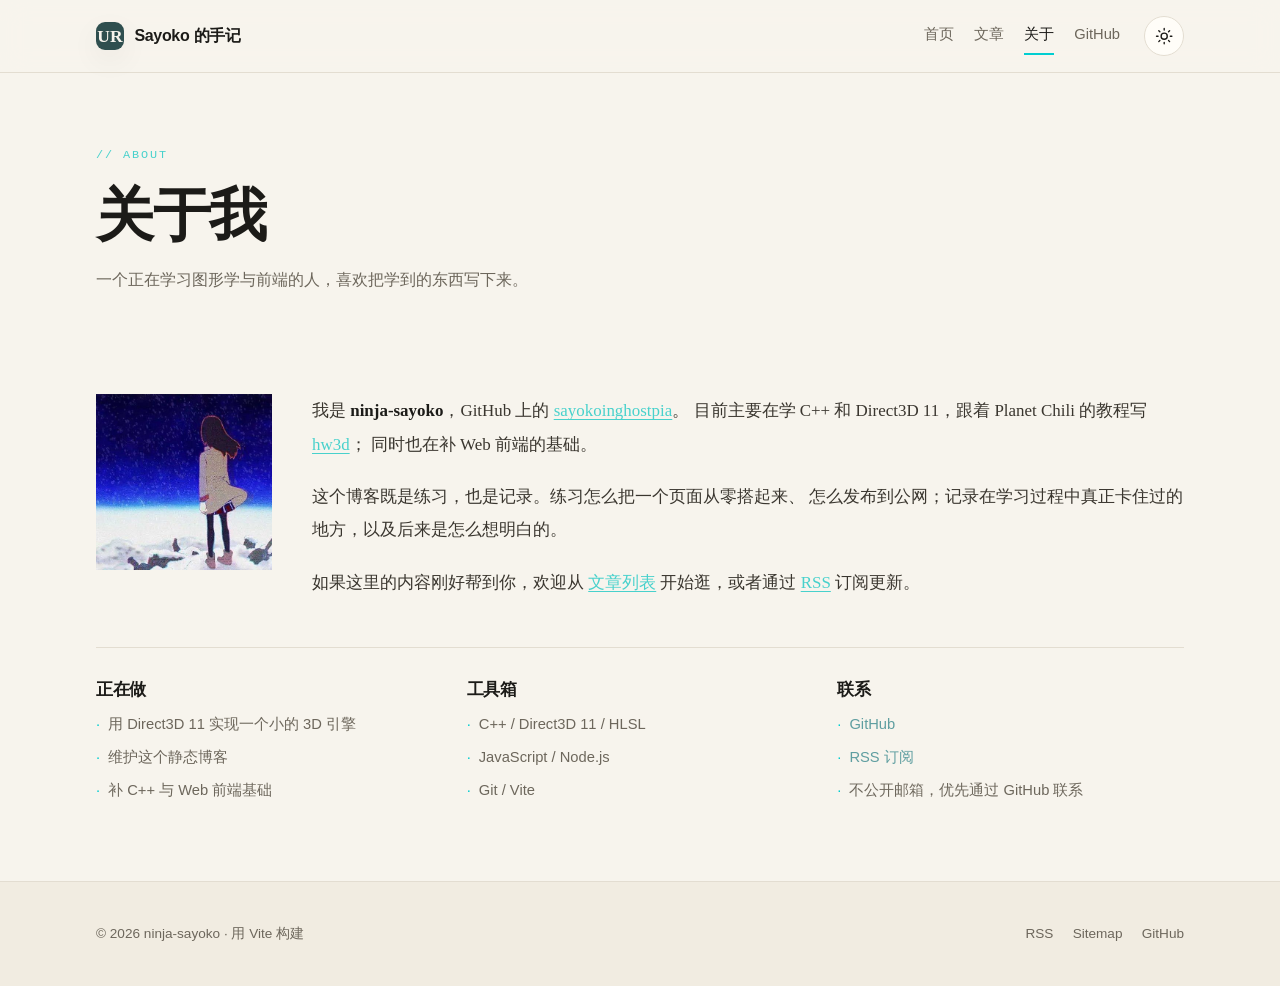
==== about/index.html @ 67049f41 "First Version" ====
<!doctype html>
<html lang="zh-CN">
<head>
    <meta charset="UTF-8">
    <meta name="viewport" content="width=device-width, initial-scale=1.0">
    <title>关于 · Sayoko 的手记</title>
    <meta name="description" content="关于 ninja-sayoko：正在学 C++、图形学与 Web，记录项目与日常。">
    <link rel="canonical" href="https://sayokoinghostpia.github.io/about/">
    <meta property="og:type" content="website">
    <meta property="og:title" content="关于 · Sayoko 的手记">
    <meta property="og:description" content="关于 ninja-sayoko：正在学 C++、图形学与 Web，记录项目与日常。">
    <meta property="og:url" content="https://sayokoinghostpia.github.io/about/">
    <meta property="og:site_name" content="Sayoko 的手记">
    <meta property="og:locale" content="zh_CN">
    <meta name="twitter:card" content="summary">
    <meta name="theme-color" media="(prefers-color-scheme: light)" content="#f7f4ed">
    <meta name="theme-color" media="(prefers-color-scheme: dark)" content="#111214">
    <link rel="icon" href="/img/favicon.svg" type="image/svg+xml">
    <link rel="alternate" type="application/rss+xml" title="Sayoko 的手记 RSS" href="/feed.xml">
    <script>
        (() => {
            let saved = null
            try { saved = localStorage.getItem('theme') } catch {}
            const dark = saved ? saved === 'dark'
                : matchMedia('(prefers-color-scheme: dark)').matches
            document.documentElement.dataset.theme = dark ? 'dark' : 'light'
        })()
    </script>
  <script type="module" crossorigin src="/assets/main-aNL-bAu8.js"></script>
  <link rel="stylesheet" crossorigin href="/assets/main-Bgzg0SK3.css">
</head>
<body>
<a class="skip-link" href="#main">跳到主要内容</a>

<header class="site-header">
    <div class="container header-inner">
        <a class="brand" href="/" aria-label="Sayoko 的手记首页">
            <img src="/img/favicon.svg" alt="" width="28" height="28">
            <span>Sayoko 的手记</span>
        </a>
        <nav class="site-nav" aria-label="主导航">
            <a href="/">首页</a>
            <a href="/blog/">文章</a>
            <a href="/about/">关于</a>
            <a href="https://github.com/sayokoinghostpia" target="_blank" rel="noopener noreferrer">GitHub</a>
        </nav>
        <button class="theme-toggle" id="theme-toggle" type="button" aria-label="切换深浅色主题">
            <svg class="icon icon-sun" viewBox="0 0 24 24" aria-hidden="true">
                <circle cx="12" cy="12" r="4"></circle>
                <path d="M12 2v2M12 20v2M4.93 4.93l1.41 1.41M17.66 17.66l1.41 1.41M2 12h2M20 12h2M4.93 19.07l1.41-1.41M17.66 6.34l1.41-1.41"></path>
            </svg>
            <svg class="icon icon-moon" viewBox="0 0 24 24" aria-hidden="true">
                <path d="M21 12.79A9 9 0 1 1 11.21 3 7 7 0 0 0 21 12.79z"></path>
            </svg>
        </button>
    </div>
</header>

<main id="main">
    <section class="page-head">
        <div class="container">
            <p class="eyebrow">// ABOUT</p>
            <h1>关于我</h1>
            <p class="page-lede">一个正在学习图形学与前端的人，喜欢把学到的东西写下来。</p>
        </div>
    </section>

    <section class="section">
        <div class="container">
            <div class="about-intro">
                <!--div class="about-mark" aria-hidden="true"-->
                    <img src="/img/profile.JPG" alt="" width="479" height="479">
                <!--/div-->
                <div class="prose">
                    <p>
                        我是 <strong>ninja-sayoko</strong>，GitHub 上的
                        <a href="https://github.com/sayokoinghostpia" target="_blank" rel="noopener noreferrer">sayokoinghostpia</a>。
                        目前主要在学 C++ 和 Direct3D 11，跟着 Planet Chili 的教程写
                        <a href="https://github.com/sayokoinghostpia/hw3d" target="_blank" rel="noopener noreferrer">hw3d</a>；
                        同时也在补 Web 前端的基础。
                    </p>
                    <p>
                        这个博客既是练习，也是记录。练习怎么把一个页面从零搭起来、
                        怎么发布到公网；记录在学习过程中真正卡住过的地方，以及后来是怎么想明白的。
                    </p>
                    <p>
                        如果这里的内容刚好帮到你，欢迎从
                        <a href="/blog/">文章列表</a> 开始逛，或者通过
                        <a href="/feed.xml">RSS</a> 订阅更新。
                    </p>
                </div>
            </div>

            <div class="about-grid">
                <section>
                    <h2>正在做</h2>
                    <ul>
                        <li>用 Direct3D 11 实现一个小的 3D 引擎</li>
                        <li>维护这个静态博客</li>
                        <li>补 C++ 与 Web 前端基础</li>
                    </ul>
                </section>

                <section>
                    <h2>工具箱</h2>
                    <ul>
                        <li>C++ / Direct3D 11 / HLSL</li>
                        <li>JavaScript / Node.js</li>
                        <li>Git / Vite</li>
                    </ul>
                </section>

                <section>
                    <h2>联系</h2>
                    <ul>
                        <li><a href="https://github.com/sayokoinghostpia" target="_blank" rel="noopener noreferrer">GitHub</a></li>
                        <li><a href="/feed.xml">RSS 订阅</a></li>
                        <li>不公开邮箱，优先通过 GitHub 联系</li>
                    </ul>
                </section>
            </div>
        </div>
    </section>
</main>

<footer class="site-footer">
    <div class="container footer-inner">
        <p>© <span id="year">2026</span> ninja-sayoko · 用 Vite 构建</p>
        <nav class="footer-nav" aria-label="页脚导航">
            <a href="/feed.xml">RSS</a>
            <a href="/sitemap.xml">Sitemap</a>
            <a href="https://github.com/sayokoinghostpia" target="_blank" rel="noopener noreferrer">GitHub</a>
        </nav>
    </div>
</footer>

</body>
</html>
---- assets/main-Bgzg0SK3.css ----
:root{color-scheme:light;--bg: #f7f4ed;--bg-soft: #f1ece1;--surface: #fffdf8;--ink: #1c1b18;--ink-soft: #3a362f;--muted: #6d675c;--line: #e3ddd1;--line-strong: #cfc6b6;--accent: #00CED1;--accent-strong: #48D1CC;--accent-soft: #f3ded5;--accent-contrast: #fff8f2;--link: #5F9EA0;--code-bg: #f1ede4;--code-ink: #2b2822;--shadow: 0 10px 30px rgb(28 27 24 / .06);--shadow-strong: 0 18px 50px rgb(28 27 24 / .1);--font-sans: ui-sans-serif, -apple-system, BlinkMacSystemFont, "Segoe UI", "PingFang SC", "Hiragino Sans GB", "Microsoft YaHei", sans-serif;--font-serif: "Iowan Old Style", "Palatino Linotype", "Songti SC", "Noto Serif SC", "SimSun", serif;--font-mono: "Cascadia Code", "JetBrains Mono", "SFMono-Regular", Consolas, "Liberation Mono", monospace;--content: 45rem;--wide: 68rem;--radius: 10px;--radius-lg: 8px;--header-height: 4.5rem;--transition: .18s ease}:root[data-theme=dark]{color-scheme:dark;--bg: #111214;--bg-soft: #15171a;--surface: #17191c;--ink: #e9e5dc;--ink-soft: #d3cec4;--muted: #a39d92;--line: #2a2d31;--line-strong: #3a3e44;--accent: #00CED1;--accent-strong: #AFEEEE;--accent-soft: #343f46;--accent-contrast: #1a120d;--link: #B0E0E6;--code-bg: #1b1e22;--code-ink: #e9e5dc;--shadow: 0 10px 30px rgb(0 0 0 / .35);--shadow-strong: 0 18px 50px rgb(0 0 0 / .5)}*,*:before,*:after{box-sizing:border-box}html{scroll-behavior:smooth;-webkit-text-size-adjust:100%}body{margin:0;min-height:100vh;background:var(--bg);color:var(--ink);font-family:var(--font-sans);font-size:1rem;line-height:1.75;-webkit-font-smoothing:antialiased;text-rendering:optimizeLegibility}img,svg{display:block;max-width:100%}img{height:auto}a{color:var(--link);text-decoration:none}a:hover{text-decoration:underline;text-underline-offset:.16em}button,input{font:inherit;color:inherit}button{cursor:pointer}h1,h2,h3{margin:0;line-height:1.18;letter-spacing:-.025em}p,ul,ol,blockquote,figure,pre{margin:0}ul,ol{padding:0;list-style:none}[hidden]{display:none!important}::selection{background:var(--accent);color:var(--accent-contrast)}:focus-visible{outline:2px solid var(--accent);outline-offset:3px}.container{width:min(100% - 2.5rem,var(--wide));margin-inline:auto}.sr-only{position:absolute;width:1px;height:1px;padding:0;margin:-1px;overflow:hidden;clip:rect(0,0,0,0);white-space:nowrap;border:0}.skip-link{position:absolute;left:1rem;top:-100%;z-index:100;padding:.6rem 1rem;border-radius:var(--radius);background:var(--ink);color:var(--bg)}.skip-link:focus{top:1rem}@media(prefers-reduced-motion:reduce){html{scroll-behavior:auto}*,*:before,*:after{animation-duration:.01ms!important;animation-iteration-count:1!important;transition-duration:.01ms!important}}.site-header{position:sticky;top:0;z-index:50;border-bottom:1px solid var(--line);background:var(--bg);background:color-mix(in srgb,var(--bg) 88%,transparent);-webkit-backdrop-filter:blur(14px);backdrop-filter:blur(14px)}.header-inner{display:flex;flex-wrap:wrap;align-items:center;gap:1.5rem;min-height:var(--header-height);padding-block:.6rem}.brand{display:inline-flex;align-items:center;gap:.65rem;color:var(--ink);font-weight:700;letter-spacing:-.02em;text-decoration:none}.brand:hover{color:var(--accent-strong);text-decoration:none}.brand img{border-radius:9px;box-shadow:var(--shadow)}.site-nav{display:flex;flex-wrap:wrap;align-items:center;gap:1.25rem;margin-left:auto}.site-nav a{padding:.3rem 0;border-bottom:2px solid transparent;color:var(--muted);font-size:.92rem;text-decoration:none;transition:color var(--transition),border-color var(--transition)}.site-nav a:hover{color:var(--ink);text-decoration:none}.site-nav a[aria-current=page]{border-bottom-color:var(--accent);color:var(--ink)}.theme-toggle{display:grid;place-items:center;width:2.5rem;height:2.5rem;border:1px solid var(--line);border-radius:50%;background:var(--surface);color:var(--ink);transition:color var(--transition),border-color var(--transition),transform var(--transition)}.theme-toggle:hover{border-color:var(--accent);color:var(--accent-strong);transform:translateY(-1px)}.icon{width:1.15rem;height:1.15rem;fill:none;stroke:currentColor;stroke-width:1.8;stroke-linecap:round;stroke-linejoin:round}.icon-moon,[data-theme=dark] .icon-sun{display:none}[data-theme=dark] .icon-moon{display:block}.hero{position:relative;overflow:hidden;border-bottom:1px solid var(--line)}.hero:before{content:"";position:absolute;inset:0;background-image:radial-gradient(var(--line) 1px,transparent 1px);background-size:22px 22px;-webkit-mask-image:linear-gradient(to bottom,black,transparent 78%);mask-image:linear-gradient(to bottom,black,transparent 78%);pointer-events:none}.hero:after{content:"";position:absolute;top:-30%;right:-12%;width:42rem;height:42rem;border-radius:50%;background:radial-gradient(circle,var(--accent-soft),transparent 65%);opacity:.8;pointer-events:none}.hero-inner{position:relative;z-index:1;display:grid;grid-template-columns:minmax(0,1.5fr) minmax(0,.5fr);gap:3rem;align-items:center;padding-block:clamp(3.5rem,9vw,7rem)}.hero-copy{max-width:44rem}.eyebrow{margin-bottom:1rem;color:var(--accent-strong);font-family:var(--font-mono);font-size:.74rem;letter-spacing:.16em;text-transform:uppercase}.hero h1{max-width:13ch;margin-bottom:1.4rem;font-size:clamp(2.3rem,6vw,4.4rem)}.hero-lede{max-width:38rem;margin-bottom:2rem;color:var(--muted);font-size:clamp(1rem,1.6vw,1.12rem)}.hero-actions{display:flex;flex-wrap:wrap;gap:.8rem;margin-bottom:2rem}.hero-meta{display:flex;flex-wrap:wrap;gap:.5rem}.hero-meta li{padding:.35rem .75rem;border:1px solid var(--line);background:var(--surface);color:var(--muted);font-family:var(--font-mono);font-size:.72rem;letter-spacing:.02em}.hero-mark{display:grid;place-items:center;justify-self:end;width:min(100%,15rem);aspect-ratio:1;border:1px solid var(--line);background:linear-gradient(145deg,var(--surface),var(--bg-soft));box-shadow:var(--shadow-strong)}.hero-mark img{width:52%;border-radius:18px;box-shadow:var(--shadow)}.section{padding-block:clamp(2.75rem,6vw,5rem)}.section+.section{border-top:1px solid var(--line)}.section-muted{background:var(--bg-soft)}.section-head{display:flex;align-items:baseline;justify-content:space-between;gap:1rem;margin-bottom:2rem}.section-head h2{font-size:clamp(1.5rem,3vw,2.1rem)}.text-link{font-family:var(--font-mono);font-size:.8rem;letter-spacing:.03em;white-space:nowrap}.home-about{display:grid;grid-template-columns:minmax(0,.8fr) minmax(0,1.2fr);gap:2rem 4rem;align-items:start}.home-about h2{font-size:clamp(1.5rem,3vw,2.1rem)}.home-about p{margin-bottom:1rem;color:var(--muted)}.site-footer{border-top:1px solid var(--line);background:var(--bg-soft);padding-block:2.5rem}.footer-inner{display:flex;flex-wrap:wrap;align-items:center;justify-content:space-between;gap:1.5rem;color:var(--muted);font-size:.85rem}.footer-nav{display:flex;flex-wrap:wrap;gap:1.2rem}.footer-nav a{color:var(--muted);text-decoration:none}.footer-nav a:hover{color:var(--ink)}@media(max-width:860px){.hero-inner{grid-template-columns:1fr;gap:2.5rem}.hero-mark{justify-self:start;width:11rem}.home-about{grid-template-columns:1fr;gap:1.5rem}}@media(max-width:640px){.container{width:min(100% - 1.75rem,var(--wide))}.header-inner{gap:.75rem 1rem;padding-block:.75rem}.site-nav{order:3;width:100%;margin-left:0;gap:.9rem;padding-bottom:.25rem}.theme-toggle{margin-left:auto}.hero h1{max-width:none}.section-head{flex-direction:column;align-items:flex-start;gap:.5rem}.footer-inner{flex-direction:column;align-items:flex-start}}.btn{display:inline-flex;align-items:center;justify-content:center;gap:.4rem;padding:.7rem 1.15rem;border:1px solid var(--line-strong);background:var(--surface);color:var(--ink);font-size:.92rem;font-weight:600;text-decoration:none;transition:color var(--transition),border-color var(--transition),background var(--transition),transform var(--transition)}.btn:hover{border-color:var(--accent);color:var(--accent-strong);text-decoration:none;transform:translateY(-1px)}.btn-primary{border-color:var(--accent);background:var(--accent);color:var(--accent-contrast)}.btn-primary:hover{border-color:var(--accent-strong);background:var(--accent-strong);color:var(--accent-contrast)}.tag-list{display:flex;flex-wrap:wrap;gap:.45rem}.tag{display:inline-flex;align-items:center;padding:.28rem .7rem;border:1px solid var(--line);border-radius:999px;background:var(--surface);color:var(--muted);font-family:var(--font-mono);font-size:.72rem;text-decoration:none;transition:color var(--transition),border-color var(--transition)}.tag:hover{border-color:var(--accent);color:var(--accent-strong);text-decoration:none}.post-grid{display:grid;grid-template-columns:repeat(2,minmax(0,1fr));gap:1.1rem}.post-card{display:flex;flex-direction:column;gap:.75rem;padding:1.5rem;border:1px solid var(--line);border-radius:var(--radius-lg);background:var(--surface);box-shadow:var(--shadow);transition:transform var(--transition),border-color var(--transition),box-shadow var(--transition)}.post-card:hover{border-color:var(--line-strong);box-shadow:var(--shadow-strong);transform:translateY(-3px)}.post-card__meta{color:var(--muted);font-family:var(--font-mono);font-size:.72rem;letter-spacing:.02em}.post-card h3{font-size:1.25rem;line-height:1.35}.post-card h3 a{color:var(--ink);text-decoration:none}.post-card h3 a:hover{color:var(--accent-strong)}.post-card>p:not(.post-card__meta){color:var(--muted);font-size:.94rem}.post-card__more{margin-top:auto;padding-top:.5rem;font-family:var(--font-mono);font-size:.78rem}.blog-controls{display:grid;grid-template-columns:minmax(0,1fr) auto;gap:1rem 1.5rem;align-items:center;margin-bottom:2.5rem;padding-bottom:1.5rem;border-bottom:1px solid var(--line)}.search{position:relative}.search-icon{position:absolute;top:50%;left:1rem;width:1rem;height:1rem;color:var(--muted);fill:none;stroke:currentColor;stroke-width:2;stroke-linecap:round;stroke-linejoin:round;transform:translateY(-50%);pointer-events:none}.search input{width:100%;padding:.75rem 1rem .75rem 2.7rem;border:1px solid var(--line-strong);border-radius:999px;outline:none;background:var(--surface);color:var(--ink);transition:border-color var(--transition),box-shadow var(--transition)}.search input:focus{border-color:var(--accent);box-shadow:0 0 0 3px var(--accent-soft)}.filter-bar{display:flex;flex-wrap:wrap;justify-content:flex-end;gap:.45rem}.filter{padding:.4rem .8rem;border:1px solid var(--line);border-radius:999px;background:transparent;color:var(--muted);font-family:var(--font-mono);font-size:.72rem;transition:color var(--transition),border-color var(--transition),background var(--transition)}.filter:hover{border-color:var(--accent);color:var(--accent-strong)}.filter.is-active{border-color:var(--accent);background:var(--accent);color:var(--accent-contrast)}.blog-count{grid-column:1 / -1;color:var(--muted);font-family:var(--font-mono);font-size:.75rem}.year-group+.year-group{margin-top:2.5rem}.year-title{margin-bottom:1.25rem;color:var(--muted);font-family:var(--font-mono);font-size:.9rem;letter-spacing:.12em}.empty-state{padding:2.5rem 1rem;border:1px dashed var(--line-strong);border-radius:var(--radius-lg);color:var(--muted);text-align:center}.post-toc{grid-column:2;grid-row:1;position:sticky;top:calc(var(--header-height) + 1.5rem);align-self:start;display:none;padding:1.1rem 1.2rem;border:1px solid var(--line);border-radius:var(--radius);background:var(--surface)}.post-toc.is-ready{display:block}.post-toc__title{margin-bottom:.6rem;color:var(--muted);font-family:var(--font-mono);font-size:.7rem;letter-spacing:.14em;text-transform:uppercase}.toc-list{display:flex;flex-direction:column;gap:.35rem}.toc-list a{display:block;color:var(--muted);font-size:.82rem;line-height:1.5;text-decoration:none}.toc-list a:hover{color:var(--accent-strong)}.toc-item--h3{padding-left:1rem}.copy-btn{position:absolute;top:.55rem;right:.55rem;padding:.3rem .6rem;border:1px solid var(--line-strong);border-radius:6px;background:var(--surface);color:var(--muted);font-family:var(--font-mono);font-size:.7rem;opacity:.85;transition:color var(--transition),border-color var(--transition),opacity var(--transition)}.copy-btn:hover{border-color:var(--accent);color:var(--accent-strong);opacity:1}@media(max-width:820px){.post-grid,.blog-controls{grid-template-columns:1fr}.filter-bar{justify-content:flex-start}}.page-head{padding-block:clamp(2.5rem,6vw,4.5rem) 1.5rem}.page-head h1{margin-bottom:1rem;font-size:clamp(2.2rem,5vw,3.6rem)}.page-lede{max-width:42rem;color:var(--muted)}.post{padding-block:clamp(2.5rem,6vw,4.5rem)}.post-header{max-width:var(--content);margin-bottom:2.5rem}.post-header h1{margin-bottom:1.2rem;font-size:clamp(2rem,5vw,3.4rem)}.post-summary{margin-bottom:1.2rem;color:var(--muted);font-size:1.05rem}.post-layout{display:grid;grid-template-columns:minmax(0,1fr) 13rem;gap:3rem;align-items:start}.post-content{grid-column:1;grid-row:1;min-width:0;max-width:var(--content)}.prose{color:var(--ink-soft);font-family:var(--font-serif);font-size:1.06rem;line-height:1.95}.prose>*+*{margin-top:1.15em}.prose h2{margin-top:2.2em;color:var(--ink);font-family:var(--font-sans);font-size:clamp(1.45rem,2.6vw,1.9rem);scroll-margin-top:calc(var(--header-height) + 1.5rem)}.prose h3{margin-top:1.8em;color:var(--ink);font-family:var(--font-sans);font-size:1.2rem;scroll-margin-top:calc(var(--header-height) + 1.5rem)}.prose a{color:var(--accent-strong);text-decoration:underline;text-decoration-thickness:.06em;text-underline-offset:.18em}.prose strong{color:var(--ink)}.prose ul,.prose ol{padding-left:1.4em}.prose ul{list-style:disc}.prose ol{list-style:decimal}.prose li+li{margin-top:.35em}.prose li::marker{color:var(--accent)}.prose blockquote{margin-block:1.6em;padding:.4em 0 .4em 1.2em;border-left:3px solid var(--accent);color:var(--muted);font-style:italic}.prose code{padding:.15em .4em;border-radius:5px;background:var(--code-bg);color:var(--code-ink);font-family:var(--font-mono);font-size:.86em}.prose pre{position:relative;margin-block:1.6em;padding:1.2rem 1.3rem;overflow-x:auto;border:1px solid var(--line);border-radius:var(--radius);background:var(--code-bg);color:var(--code-ink);font-size:.86rem;line-height:1.7}.prose pre code{padding:0;background:none;color:inherit;font-size:inherit;white-space:pre}.prose table{width:100%;border-collapse:collapse;font-family:var(--font-sans);font-size:.92rem}.prose th,.prose td{padding:.6rem .75rem;border:1px solid var(--line);text-align:left}.prose th{background:var(--bg-soft)}.prose hr{margin-block:2.5em;border:0;border-top:1px solid var(--line)}.prose img{margin-block:1.8em;border:1px solid var(--line);border-radius:var(--radius)}.post-footer{max-width:var(--content);margin-top:3rem;padding-top:1.5rem;border-top:1px solid var(--line)}.post-nav{display:flex;flex-wrap:wrap;justify-content:space-between;gap:1rem;font-family:var(--font-mono);font-size:.78rem}.post-nav a{color:var(--muted);text-decoration:none}.post-nav a:hover{color:var(--accent-strong)}.about-intro{display:grid;grid-template-columns:11rem minmax(0,1fr);gap:2.5rem;align-items:start;margin-bottom:3rem}.about-mark{display:grid;place-items:center;width:11rem;aspect-ratio:1;border:1px solid var(--line);background:var(--surface);box-shadow:var(--shadow)}.about-mark img{width:55%;border-radius:14px}.about-grid{display:grid;grid-template-columns:repeat(3,minmax(0,1fr));gap:1.5rem;padding-top:2rem;border-top:1px solid var(--line)}.about-grid h2{margin-bottom:.8rem;font-size:1.05rem}.about-grid ul{display:flex;flex-direction:column;gap:.45rem;color:var(--muted);font-size:.92rem}.about-grid li:before{content:"·";margin-right:.5rem;color:var(--accent)}.not-found{display:flex;flex-direction:column;align-items:flex-start;justify-content:center;min-height:60vh;padding-block:clamp(3rem,8vw,6rem)}.not-found h1{margin-bottom:1rem;font-size:clamp(2.4rem,7vw,5rem)}.not-found p{max-width:34rem;margin-bottom:2rem;color:var(--muted)}@media(max-width:1000px){.post-layout{grid-template-columns:1fr;gap:2rem}.post-content,.post-toc{grid-column:auto;grid-row:auto}.post-toc{position:static;max-width:var(--content)}}@media(max-width:760px){.about-intro{grid-template-columns:1fr;gap:1.5rem}.about-mark{width:8rem}.about-grid{grid-template-columns:1fr}}
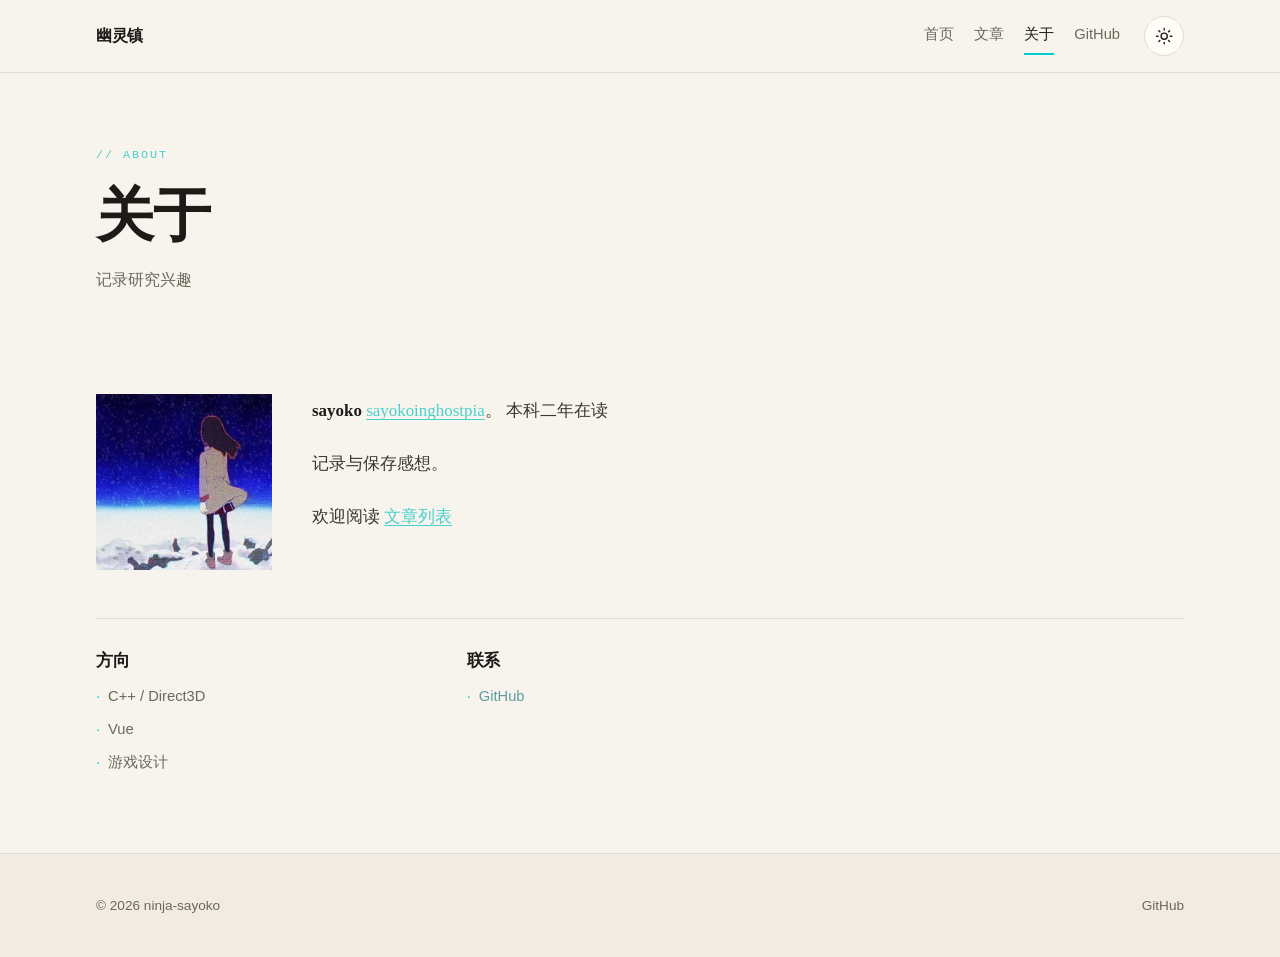
==== commit 68d3c14f: "Publish personal blog" ====
--- a/about/index.html
+++ b/about/index.html
@@ -3,20 +3,19 @@
 <head>
     <meta charset="UTF-8">
     <meta name="viewport" content="width=device-width, initial-scale=1.0">
-    <title>关于 · Sayoko 的手记</title>
-    <meta name="description" content="关于 ninja-sayoko：正在学 C++、图形学与 Web，记录项目与日常。">
-    <link rel="canonical" href="https://sayokoinghostpia.github.io/about/">
+    <title>Sayoko Blog</title>
+    <meta name="description" content="ninja-sayoko">
+    <link rel="canonical" href="https://sayokoinghostpia.github.io/">
     <meta property="og:type" content="website">
-    <meta property="og:title" content="关于 · Sayoko 的手记">
-    <meta property="og:description" content="关于 ninja-sayoko：正在学 C++、图形学与 Web，记录项目与日常。">
-    <meta property="og:url" content="https://sayokoinghostpia.github.io/about/">
-    <meta property="og:site_name" content="Sayoko 的手记">
+    <meta property="og:title" content="幽灵镇">
+    <meta property="og:description" content="ninja-sayoko 的个人博客">
+    <meta property="og:url" content="https://sayokoinghostpia.github.io/">
+    <meta property="og:site_name" content="幽灵镇">
     <meta property="og:locale" content="zh_CN">
     <meta name="twitter:card" content="summary">
     <meta name="theme-color" media="(prefers-color-scheme: light)" content="#f7f4ed">
     <meta name="theme-color" media="(prefers-color-scheme: dark)" content="#111214">
     <link rel="icon" href="/img/favicon.svg" type="image/svg+xml">
-    <link rel="alternate" type="application/rss+xml" title="Sayoko 的手记 RSS" href="/feed.xml">
     <script>
         (() => {
             let saved = null
@@ -25,19 +24,19 @@
                 : matchMedia('(prefers-color-scheme: dark)').matches
             document.documentElement.dataset.theme = dark ? 'dark' : 'light'
         })()
-    </script>+    </script>
+    <!-- 控制主题色 --> 
-  <script type="module" crossorigin src="/assets/main-aNL-bAu8.js"></script>
-  <link rel="stylesheet" crossorigin href="/assets/main-Bgzg0SK3.css">
+  <script type="module" crossorigin src="/assets/main-D7MAgG4d.js"></script>
+  <link rel="stylesheet" crossorigin href="/assets/main-BLH9i3AC.css">
 </head>
 <body>
 <a class="skip-link" href="#main">跳到主要内容</a>
 
 <header class="site-header">
     <div class="container header-inner">
-        <a class="brand" href="/" aria-label="Sayoko 的手记首页">
-            <img src="/img/favicon.svg" alt="" width="28" height="28">
-            <span>Sayoko 的手记</span>
+        <a class="brand" href="/" aria-label="Sayoko Blog">
+            <span>幽灵镇</span>
         </a>
         <nav class="site-nav" aria-label="主导航">
             <a href="/">首页</a>
@@ -45,7 +44,7 @@
             <a href="/about/">关于</a>
             <a href="https://github.com/sayokoinghostpia" target="_blank" rel="noopener noreferrer">GitHub</a>
         </nav>
-        <button class="theme-toggle" id="theme-toggle" type="button" aria-label="切换深浅色主题">
+        <button class="theme-toggle" id="theme-toggle" type="button" aria-label="切换主题">
             <svg class="icon icon-sun" viewBox="0 0 24 24" aria-hidden="true">
                 <circle cx="12" cy="12" r="4"></circle>
                 <path d="M12 2v2M12 20v2M4.93 4.93l1.41 1.41M17.66 17.66l1.41 1.41M2 12h2M20 12h2M4.93 19.07l1.41-1.41M17.66 6.34l1.41-1.41"></path>
@@ -61,8 +60,8 @@
     <section class="page-head">
         <div class="container">
             <p class="eyebrow">// ABOUT</p>
-            <h1>关于我</h1>
-            <p class="page-lede">一个正在学习图形学与前端的人，喜欢把学到的东西写下来。</p>
+            <h1>关于</h1>
+            <p class="page-lede">记录研究兴趣</p>
         </div>
     </section>
 
@@ -74,40 +73,27 @@
                 <!--/div-->
                 <div class="prose">
                     <p>
-                        我是 <strong>ninja-sayoko</strong>，GitHub 上的
+                        <strong>sayoko</strong>
                         <a href="https://github.com/sayokoinghostpia" target="_blank" rel="noopener noreferrer">sayokoinghostpia</a>。
-                        目前主要在学 C++ 和 Direct3D 11，跟着 Planet Chili 的教程写
-                        <a href="https://github.com/sayokoinghostpia/hw3d" target="_blank" rel="noopener noreferrer">hw3d</a>；
-                        同时也在补 Web 前端的基础。
+                        本科二年在读
                     </p>
                     <p>
-                        这个博客既是练习，也是记录。练习怎么把一个页面从零搭起来、
-                        怎么发布到公网；记录在学习过程中真正卡住过的地方，以及后来是怎么想明白的。
+                        记录与保存感想。
                     </p>
                     <p>
-                        如果这里的内容刚好帮到你，欢迎从
-                        <a href="/blog/">文章列表</a> 开始逛，或者通过
-                        <a href="/feed.xml">RSS</a> 订阅更新。
+                        欢迎阅读
+                        <a href="/blog/">文章列表</a>
                     </p>
                 </div>
             </div>
 
             <div class="about-grid">
                 <section>
-                    <h2>正在做</h2>
+                    <h2>方向</h2>
                     <ul>
-                        <li>用 Direct3D 11 实现一个小的 3D 引擎</li>
-                        <li>维护这个静态博客</li>
-                        <li>补 C++ 与 Web 前端基础</li>
-                    </ul>
-                </section>
-
-                <section>
-                    <h2>工具箱</h2>
-                    <ul>
-                        <li>C++ / Direct3D 11 / HLSL</li>
-                        <li>JavaScript / Node.js</li>
-                        <li>Git / Vite</li>
+                        <li>C++ / Direct3D</li>
+                        <li>Vue</li>
+                        <li>游戏设计</li>
                     </ul>
                 </section>
 
@@ -115,8 +101,6 @@
                     <h2>联系</h2>
                     <ul>
                         <li><a href="https://github.com/sayokoinghostpia" target="_blank" rel="noopener noreferrer">GitHub</a></li>
-                        <li><a href="/feed.xml">RSS 订阅</a></li>
-                        <li>不公开邮箱，优先通过 GitHub 联系</li>
                     </ul>
                 </section>
             </div>
@@ -126,10 +110,8 @@
 
 <footer class="site-footer">
     <div class="container footer-inner">
-        <p>© <span id="year">2026</span> ninja-sayoko · 用 Vite 构建</p>
+        <p>© <span id="year">2026</span> ninja-sayoko</p>
         <nav class="footer-nav" aria-label="页脚导航">
-            <a href="/feed.xml">RSS</a>
-            <a href="/sitemap.xml">Sitemap</a>
             <a href="https://github.com/sayokoinghostpia" target="_blank" rel="noopener noreferrer">GitHub</a>
         </nav>
     </div>
--- a/assets/main-BLH9i3AC.css
+++ b/assets/main-BLH9i3AC.css
@@ -0,0 +1 @@
+:root{color-scheme:light;--bg: #f7f4ed;--bg-soft: #f1ece1;--surface: #fffdf8;--ink: #1c1b18;--ink-soft: #3a362f;--muted: #6d675c;--line: #e3ddd1;--line-strong: #cfc6b6;--accent: #00CED1;--accent-strong: #48D1CC;--accent-soft: #f3ded5;--accent-contrast: #fff8f2;--link: #5F9EA0;--code-bg: #f1ede4;--code-ink: #2b2822;--shadow: 0 10px 30px rgb(28 27 24 / .06);--shadow-strong: 0 18px 50px rgb(28 27 24 / .1);--font-sans: ui-sans-serif, -apple-system, BlinkMacSystemFont, "Segoe UI", "PingFang SC", "Hiragino Sans GB", "Microsoft YaHei", sans-serif;--font-serif: "Iowan Old Style", "Palatino Linotype", "Songti SC", "Noto Serif SC", "SimSun", serif;--font-mono: "Cascadia Code", "JetBrains Mono", "SFMono-Regular", Consolas, "Liberation Mono", monospace;--content: 45rem;--wide: 68rem;--radius: 10px;--radius-lg: 8px;--header-height: 4.5rem;--transition: .18s ease}:root[data-theme=dark]{color-scheme:dark;--bg: #111214;--bg-soft: #15171a;--surface: #17191c;--ink: #e9e5dc;--ink-soft: #d3cec4;--muted: #a39d92;--line: #2a2d31;--line-strong: #3a3e44;--accent: #00CED1;--accent-strong: #AFEEEE;--accent-soft: #343f46;--accent-contrast: #1a120d;--link: #B0E0E6;--code-bg: #1b1e22;--code-ink: #e9e5dc;--shadow: 0 10px 30px rgb(0 0 0 / .35);--shadow-strong: 0 18px 50px rgb(0 0 0 / .5)}*,*:before,*:after{box-sizing:border-box}html{scroll-behavior:smooth;-webkit-text-size-adjust:100%}body{margin:0;min-height:100vh;background:var(--bg);color:var(--ink);font-family:var(--font-sans);font-size:1rem;line-height:1.75;-webkit-font-smoothing:antialiased;text-rendering:optimizeLegibility}img,svg{display:block;max-width:100%}img{height:auto}a{color:var(--link);text-decoration:none}a:hover{text-decoration:underline;text-underline-offset:.16em}button,input{font:inherit;color:inherit}button{cursor:pointer}h1,h2,h3{margin:0;line-height:1.18;letter-spacing:-.025em}p,ul,ol,blockquote,figure,pre{margin:0}ul,ol{padding:0;list-style:none}[hidden]{display:none!important}::selection{background:var(--accent);color:var(--accent-contrast)}:focus-visible{outline:2px solid var(--accent);outline-offset:3px}.container{width:min(100% - 2.5rem,var(--wide));margin-inline:auto}.sr-only{position:absolute;width:1px;height:1px;padding:0;margin:-1px;overflow:hidden;clip:rect(0,0,0,0);white-space:nowrap;border:0}.skip-link{position:absolute;left:1rem;top:-100%;z-index:100;padding:.6rem 1rem;border-radius:var(--radius);background:var(--ink);color:var(--bg)}.skip-link:focus{top:1rem}@media(prefers-reduced-motion:reduce){html{scroll-behavior:auto}*,*:before,*:after{animation-duration:.01ms!important;animation-iteration-count:1!important;transition-duration:.01ms!important}}.site-header{position:sticky;top:0;z-index:50;border-bottom:1px solid var(--line);background:var(--bg);background:color-mix(in srgb,var(--bg) 88%,transparent);-webkit-backdrop-filter:blur(14px);backdrop-filter:blur(14px)}.header-inner{display:flex;flex-wrap:wrap;align-items:center;gap:1.5rem;min-height:var(--header-height);padding-block:.6rem}.brand{display:inline-flex;align-items:center;gap:.65rem;color:var(--ink);font-weight:700;letter-spacing:-.02em;text-decoration:none}.brand:hover{color:var(--accent-strong);text-decoration:none}.brand img{border-radius:9px;box-shadow:var(--shadow)}.site-nav{display:flex;flex-wrap:wrap;align-items:center;gap:1.25rem;margin-left:auto}.site-nav a{padding:.3rem 0;border-bottom:2px solid transparent;color:var(--muted);font-size:.92rem;text-decoration:none;transition:color var(--transition),border-color var(--transition)}.site-nav a:hover{color:var(--ink);text-decoration:none}.site-nav a[aria-current=page]{border-bottom-color:var(--accent);color:var(--ink)}.theme-toggle{display:grid;place-items:center;width:2.5rem;height:2.5rem;border:1px solid var(--line);border-radius:50%;background:var(--surface);color:var(--ink);transition:color var(--transition),border-color var(--transition),transform var(--transition)}.theme-toggle:hover{border-color:var(--accent);color:var(--accent-strong);transform:translateY(-1px)}.icon{width:1.15rem;height:1.15rem;fill:none;stroke:currentColor;stroke-width:1.8;stroke-linecap:round;stroke-linejoin:round}.icon-moon,[data-theme=dark] .icon-sun{display:none}[data-theme=dark] .icon-moon{display:block}.hero{position:relative;overflow:hidden;border-bottom:1px solid var(--line)}.hero:before{content:"";position:absolute;inset:0;background-image:radial-gradient(var(--line) 1px,transparent 1px);background-size:22px 22px;-webkit-mask-image:linear-gradient(to bottom,black,transparent 78%);mask-image:linear-gradient(to bottom,black,transparent 78%);pointer-events:none}.hero:after{content:"";position:absolute;top:-30%;right:-12%;width:42rem;height:42rem;border-radius:50%;background:radial-gradient(circle,var(--accent-soft),transparent 65%);opacity:.8;pointer-events:none}.hero-inner{position:relative;z-index:1;display:grid;grid-template-columns:minmax(0,1.5fr) minmax(0,.5fr);gap:3rem;align-items:center;padding-block:clamp(3.5rem,9vw,7rem)}.hero-copy{max-width:44rem}.eyebrow{margin-bottom:1rem;color:var(--accent-strong);font-family:var(--font-mono);font-size:.74rem;letter-spacing:.16em;text-transform:uppercase}.hero h1{max-width:13ch;margin-bottom:1.4rem;font-size:clamp(2.3rem,6vw,4.4rem)}.hero-lede{max-width:38rem;margin-bottom:2rem;color:var(--muted);font-size:clamp(1rem,1.6vw,1.12rem)}.hero-actions{display:flex;flex-wrap:wrap;gap:.8rem;margin-bottom:2rem}.hero-meta{display:flex;flex-wrap:wrap;gap:.5rem}.hero-meta li{padding:.35rem .75rem;border:1px solid var(--line);background:var(--surface);color:var(--muted);font-family:var(--font-mono);font-size:.72rem;letter-spacing:.02em}.hero-mark{display:grid;place-items:center;justify-self:end;width:min(100%,15rem);aspect-ratio:1;border:1px solid var(--line);background:linear-gradient(145deg,var(--surface),var(--bg-soft));box-shadow:var(--shadow-strong)}.hero-mark img{width:52%;border-radius:18px;box-shadow:var(--shadow)}.section{padding-block:clamp(2.75rem,6vw,5rem)}.section+.section{border-top:1px solid var(--line)}.section-muted{background:var(--bg-soft)}.section-head{display:flex;align-items:baseline;justify-content:space-between;gap:1rem;margin-bottom:2rem}.section-head h2{font-size:clamp(1.5rem,3vw,2.1rem)}.text-link{font-family:var(--font-mono);font-size:.8rem;letter-spacing:.03em;white-space:nowrap}.home-about{display:grid;grid-template-columns:minmax(0,.8fr) minmax(0,1.2fr);gap:2rem 4rem;align-items:start}.home-about h2{font-size:clamp(1.5rem,3vw,2.1rem)}.home-about p{margin-bottom:1rem;color:var(--muted)}.site-footer{border-top:1px solid var(--line);background:var(--bg-soft);padding-block:2.5rem}.footer-inner{display:flex;flex-wrap:wrap;align-items:center;justify-content:space-between;gap:1.5rem;color:var(--muted);font-size:.85rem}.footer-nav{display:flex;flex-wrap:wrap;gap:1.2rem}.footer-nav a{color:var(--muted);text-decoration:none}.footer-nav a:hover{color:var(--ink)}@media(max-width:860px){.hero-inner{grid-template-columns:1fr;gap:2.5rem}.hero-mark{justify-self:start;width:11rem}.home-about{grid-template-columns:1fr;gap:1.5rem}}@media(max-width:640px){.container{width:min(100% - 1.75rem,var(--wide))}.header-inner{gap:.75rem 1rem;padding-block:.75rem}.site-nav{order:3;width:100%;margin-left:0;gap:.9rem;padding-bottom:.25rem}.theme-toggle{margin-left:auto}.hero h1{max-width:none}.section-head{flex-direction:column;align-items:flex-start;gap:.5rem}.footer-inner{flex-direction:column;align-items:flex-start}}.btn{display:inline-flex;align-items:center;justify-content:center;gap:.4rem;padding:.7rem 1.15rem;border:1px solid var(--line-strong);background:var(--surface);color:var(--ink);font-size:.92rem;font-weight:600;text-decoration:none;transition:color var(--transition),border-color var(--transition),background var(--transition),transform var(--transition)}.btn:hover{border-color:var(--accent);color:var(--accent-strong);text-decoration:none;transform:translateY(-1px)}.btn-primary{border-color:var(--accent);background:var(--accent);color:var(--accent-contrast)}.btn-primary:hover{border-color:var(--accent-strong);background:var(--accent-strong);color:var(--accent-contrast)}.tag-list{display:flex;flex-wrap:wrap;gap:.45rem}.tag{display:inline-flex;align-items:center;padding:.28rem .7rem;border:1px solid var(--line);background:var(--surface);color:var(--muted);font-family:var(--font-mono);font-size:.72rem;text-decoration:none;transition:color var(--transition),border-color var(--transition)}.tag:hover{border-color:var(--accent);color:var(--accent-strong);text-decoration:none}.post-grid{display:grid;grid-template-columns:repeat(2,minmax(0,1fr));gap:1.1rem}.post-card{display:flex;flex-direction:column;gap:.75rem;padding:1.5rem;border:1px solid var(--line);border-radius:var(--radius-lg);background:var(--surface);box-shadow:var(--shadow);transition:transform var(--transition),border-color var(--transition),box-shadow var(--transition)}.post-card:hover{border-color:var(--line-strong);box-shadow:var(--shadow-strong);transform:translateY(-3px)}.post-card__meta{color:var(--muted);font-family:var(--font-mono);font-size:.72rem;letter-spacing:.02em}.post-card h3{font-size:1.25rem;line-height:1.35}.post-card h3 a{color:var(--ink);text-decoration:none}.post-card h3 a:hover{color:var(--accent-strong)}.post-card>p:not(.post-card__meta){color:var(--muted);font-size:.94rem}.post-card__more{margin-top:auto;padding-top:.5rem;font-family:var(--font-mono);font-size:.78rem}.blog-controls{display:grid;grid-template-columns:minmax(0,1fr) auto;gap:1rem 1.5rem;align-items:center;margin-bottom:2.5rem;padding-bottom:1.5rem;border-bottom:1px solid var(--line)}.search{position:relative}.search-icon{position:absolute;top:50%;left:1rem;width:1rem;height:1rem;color:var(--muted);fill:none;stroke:currentColor;stroke-width:2;stroke-linecap:round;stroke-linejoin:round;transform:translateY(-50%);pointer-events:none}.search input{width:100%;padding:.75rem 1rem .75rem 2.7rem;border:1px solid var(--line-strong);outline:none;background:var(--surface);color:var(--ink);transition:border-color var(--transition),box-shadow var(--transition)}.search input:focus{border-color:var(--accent);box-shadow:0 0 0 3px var(--accent-soft)}.filter-bar{display:flex;flex-wrap:wrap;justify-content:flex-end;gap:.45rem}.filter{padding:.4rem .8rem;border:1px solid var(--line);border-radius:var(--radius-lg);background:transparent;color:var(--muted);font-family:var(--font-mono);font-size:.72rem;transition:color var(--transition),border-color var(--transition),background var(--transition)}.filter:hover{border-color:var(--accent);color:var(--accent-strong)}.filter.is-active{border-color:var(--accent);background:var(--accent);color:var(--accent-contrast)}.blog-count{grid-column:1 / -1;color:var(--muted);font-family:var(--font-mono);font-size:.75rem}.year-group+.year-group{margin-top:2.5rem}.year-title{margin-bottom:1.25rem;color:var(--muted);font-family:var(--font-mono);font-size:.9rem;letter-spacing:.12em}.empty-state{padding:2.5rem 1rem;border:1px dashed var(--line-strong);border-radius:var(--radius-lg);color:var(--muted);text-align:center}.post-toc{grid-column:2;grid-row:1;position:sticky;top:calc(var(--header-height) + 1.5rem);align-self:start;display:none;padding:1.1rem 1.2rem;border:1px solid var(--line);border-radius:var(--radius);background:var(--surface)}.post-toc.is-ready{display:block}.post-toc__title{margin-bottom:.6rem;color:var(--muted);font-family:var(--font-mono);font-size:.7rem;letter-spacing:.14em;text-transform:uppercase}.toc-list{display:flex;flex-direction:column;gap:.35rem}.toc-list a{display:block;color:var(--muted);font-size:.82rem;line-height:1.5;text-decoration:none}.toc-list a:hover{color:var(--accent-strong)}.toc-item--h3{padding-left:1rem}.copy-btn{position:absolute;top:.55rem;right:.55rem;padding:.3rem .6rem;border:1px solid var(--line-strong);border-radius:6px;background:var(--surface);color:var(--muted);font-family:var(--font-mono);font-size:.7rem;opacity:.85;transition:color var(--transition),border-color var(--transition),opacity var(--transition)}.copy-btn:hover{border-color:var(--accent);color:var(--accent-strong);opacity:1}@media(max-width:820px){.post-grid,.blog-controls{grid-template-columns:1fr}.filter-bar{justify-content:flex-start}}.page-head{padding-block:clamp(2.5rem,6vw,4.5rem) 1.5rem}.page-head h1{margin-bottom:1rem;font-size:clamp(2.2rem,5vw,3.6rem)}.page-lede{max-width:42rem;color:var(--muted)}.post{padding-block:clamp(2.5rem,6vw,4.5rem)}.post-header{max-width:var(--content);margin-bottom:2.5rem}.post-header h1{margin-bottom:1.2rem;font-size:clamp(2rem,5vw,3.4rem)}.post-summary{margin-bottom:1.2rem;color:var(--muted);font-size:1.05rem}.post-layout{display:grid;grid-template-columns:minmax(0,1fr) 13rem;gap:3rem;align-items:start}.post-content{grid-column:1;grid-row:1;min-width:0;max-width:var(--content)}.prose{color:var(--ink-soft);font-family:var(--font-serif);font-size:1.06rem;line-height:1.95}.prose>*+*{margin-top:1.15em}.prose h2{margin-top:2.2em;color:var(--ink);font-family:var(--font-sans);font-size:clamp(1.45rem,2.6vw,1.9rem);scroll-margin-top:calc(var(--header-height) + 1.5rem)}.prose h3{margin-top:1.8em;color:var(--ink);font-family:var(--font-sans);font-size:1.2rem;scroll-margin-top:calc(var(--header-height) + 1.5rem)}.prose a{color:var(--accent-strong);text-decoration:underline;text-decoration-thickness:.06em;text-underline-offset:.18em}.prose strong{color:var(--ink)}.prose ul,.prose ol{padding-left:1.4em}.prose ul{list-style:disc}.prose ol{list-style:decimal}.prose li+li{margin-top:.35em}.prose li::marker{color:var(--accent)}.prose blockquote{margin-block:1.6em;padding:.4em 0 .4em 1.2em;border-left:3px solid var(--accent);color:var(--muted);font-style:italic}.prose code{padding:.15em .4em;border-radius:5px;background:var(--code-bg);color:var(--code-ink);font-family:var(--font-mono);font-size:.86em}.prose pre{position:relative;margin-block:1.6em;padding:1.2rem 1.3rem;overflow-x:auto;border:1px solid var(--line);border-radius:var(--radius);background:var(--code-bg);color:var(--code-ink);font-size:.86rem;line-height:1.7}.prose pre code{padding:0;background:none;color:inherit;font-size:inherit;white-space:pre}.prose table{width:100%;border-collapse:collapse;font-family:var(--font-sans);font-size:.92rem}.prose th,.prose td{padding:.6rem .75rem;border:1px solid var(--line);text-align:left}.prose th{background:var(--bg-soft)}.prose hr{margin-block:2.5em;border:0;border-top:1px solid var(--line)}.prose img{margin-block:1.8em;border:1px solid var(--line);border-radius:var(--radius)}.post-footer{max-width:var(--content);margin-top:3rem;padding-top:1.5rem;border-top:1px solid var(--line)}.post-nav{display:flex;flex-wrap:wrap;justify-content:space-between;gap:1rem;font-family:var(--font-mono);font-size:.78rem}.post-nav a{color:var(--muted);text-decoration:none}.post-nav a:hover{color:var(--accent-strong)}.about-intro{display:grid;grid-template-columns:11rem minmax(0,1fr);gap:2.5rem;align-items:start;margin-bottom:3rem}.about-mark{display:grid;place-items:center;width:11rem;aspect-ratio:1;border:1px solid var(--line);background:var(--surface);box-shadow:var(--shadow)}.about-mark img{width:55%;border-radius:14px}.about-grid{display:grid;grid-template-columns:repeat(3,minmax(0,1fr));gap:1.5rem;padding-top:2rem;border-top:1px solid var(--line)}.about-grid h2{margin-bottom:.8rem;font-size:1.05rem}.about-grid ul{display:flex;flex-direction:column;gap:.45rem;color:var(--muted);font-size:.92rem}.about-grid li:before{content:"·";margin-right:.5rem;color:var(--accent)}.not-found{display:flex;flex-direction:column;align-items:flex-start;justify-content:center;min-height:60vh;padding-block:clamp(3rem,8vw,6rem)}.not-found h1{margin-bottom:1rem;font-size:clamp(2.4rem,7vw,5rem)}.not-found p{max-width:34rem;margin-bottom:2rem;color:var(--muted)}@media(max-width:1000px){.post-layout{grid-template-columns:1fr;gap:2rem}.post-content,.post-toc{grid-column:auto;grid-row:auto}.post-toc{position:static;max-width:var(--content)}}@media(max-width:760px){.about-intro{grid-template-columns:1fr;gap:1.5rem}.about-mark{width:8rem}.about-grid{grid-template-columns:1fr}}
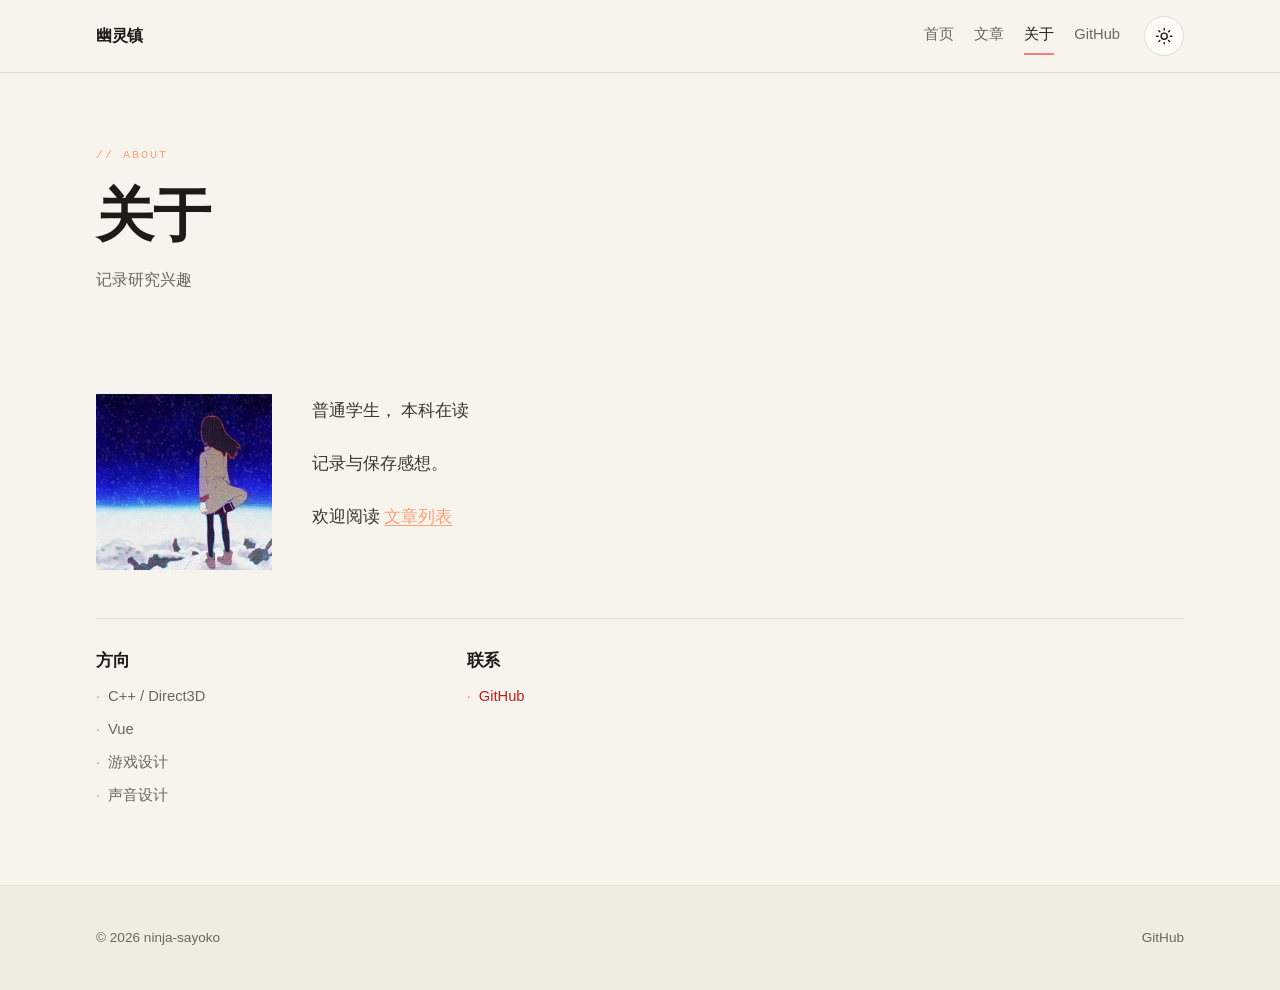
==== commit 037c2b35: "update 11/16" ====
--- a/about/index.html
+++ b/about/index.html
@@ -27,8 +27,8 @@
     </script>
     <!-- 控制主题色 --> 
-  <script type="module" crossorigin src="/assets/main-D7MAgG4d.js"></script>
-  <link rel="stylesheet" crossorigin href="/assets/main-BLH9i3AC.css">
+  <script type="module" crossorigin src="/assets/main-Bri2Pv8J.js"></script>
+  <link rel="stylesheet" crossorigin href="/assets/main-CL2f6J5D.css">
 </head>
 <body>
 <a class="skip-link" href="#main">跳到主要内容</a>
@@ -73,9 +73,8 @@
                 <!--/div-->
                 <div class="prose">
                     <p>
-                        <strong>sayoko</strong>
-                        <a href="https://github.com/sayokoinghostpia" target="_blank" rel="noopener noreferrer">sayokoinghostpia</a>。
-                        本科二年在读
+                        普通学生，
+                        本科在读
                     </p>
                     <p>
                         记录与保存感想。
@@ -94,6 +93,7 @@
                         <li>C++ / Direct3D</li>
                         <li>Vue</li>
                         <li>游戏设计</li>
+                        <li>声音设计</li>
                     </ul>
                 </section>
 
--- a/assets/main-CL2f6J5D.css
+++ b/assets/main-CL2f6J5D.css
@@ -0,0 +1 @@
+:root{color-scheme:light;--bg: #f7f4ed;--bg-soft: #f1ece1;--surface: #fffdf8;--ink: #1c1b18;--ink-soft: #3a362f;--muted: #6d675c;--line: #e3ddd1;--line-strong: #cfc6b6;--accent: #F08080;--accent-strong: #FFA07A;--accent-soft: #f3ded5;--accent-contrast: #fff8f2;--link: #B22222;--code-bg: #f1ede4;--code-ink: #2b2822;--shadow: 0 10px 30px rgb(28 27 24 / .06);--shadow-strong: 0 18px 50px rgb(28 27 24 / .1);--font-sans: ui-sans-serif, -apple-system, BlinkMacSystemFont, "Segoe UI", "PingFang SC", "Hiragino Sans GB", "Microsoft YaHei", sans-serif;--font-serif: "Iowan Old Style", "Palatino Linotype", "Songti SC", "Noto Serif SC", "SimSun", serif;--font-mono: "Cascadia Code", "JetBrains Mono", "SFMono-Regular", Consolas, "Liberation Mono", monospace;--content: 45rem;--wide: 68rem;--radius: 10px;--radius-lg: 8px;--header-height: 4.5rem;--transition: .18s ease}:root[data-theme=dark]{color-scheme:dark;--bg: #111214;--bg-soft: #15171a;--surface: #17191c;--ink: #e9e5dc;--ink-soft: #d3cec4;--muted: #a39d92;--line: #2a2d31;--line-strong: #3a3e44;--accent: #00CED1;--accent-strong: #AFEEEE;--accent-soft: #343f46;--accent-contrast: #1a120d;--link: #B0E0E6;--code-bg: #1b1e22;--code-ink: #e9e5dc;--shadow: 0 10px 30px rgb(0 0 0 / .35);--shadow-strong: 0 18px 50px rgb(0 0 0 / .5)}*,*:before,*:after{box-sizing:border-box}html{scroll-behavior:smooth;-webkit-text-size-adjust:100%}body{margin:0;min-height:100vh;background:var(--bg);color:var(--ink);font-family:var(--font-sans);font-size:1rem;line-height:1.75;-webkit-font-smoothing:antialiased;text-rendering:optimizeLegibility}img,svg{display:block;max-width:100%}img{height:auto}a{color:var(--link);text-decoration:none}a:hover{text-decoration:underline;text-underline-offset:.16em}button,input{font:inherit;color:inherit}button{cursor:pointer}h1,h2,h3{margin:0;line-height:1.18;letter-spacing:-.025em}p,ul,ol,blockquote,figure,pre{margin:0}ul,ol{padding:0;list-style:none}[hidden]{display:none!important}::selection{background:var(--accent);color:var(--accent-contrast)}:focus-visible{outline:2px solid var(--accent);outline-offset:3px}.container{width:min(100% - 2.5rem,var(--wide));margin-inline:auto}.sr-only{position:absolute;width:1px;height:1px;padding:0;margin:-1px;overflow:hidden;clip:rect(0,0,0,0);white-space:nowrap;border:0}.skip-link{position:absolute;left:1rem;top:-100%;z-index:100;padding:.6rem 1rem;border-radius:var(--radius);background:var(--ink);color:var(--bg)}.skip-link:focus{top:1rem}@media(prefers-reduced-motion:reduce){html{scroll-behavior:auto}*,*:before,*:after{animation-duration:.01ms!important;animation-iteration-count:1!important;transition-duration:.01ms!important}}.site-header{position:sticky;top:0;z-index:50;border-bottom:1px solid var(--line);background:var(--bg);background:color-mix(in srgb,var(--bg) 88%,transparent);-webkit-backdrop-filter:blur(14px);backdrop-filter:blur(14px)}.header-inner{display:flex;flex-wrap:wrap;align-items:center;gap:1.5rem;min-height:var(--header-height);padding-block:.6rem}.brand{display:inline-flex;align-items:center;gap:.65rem;color:var(--ink);font-weight:700;letter-spacing:-.02em;text-decoration:none}.brand:hover{color:var(--accent-strong);text-decoration:none}.brand img{border-radius:9px;box-shadow:var(--shadow)}.site-nav{display:flex;flex-wrap:wrap;align-items:center;gap:1.25rem;margin-left:auto}.site-nav a{padding:.3rem 0;border-bottom:2px solid transparent;color:var(--muted);font-size:.92rem;text-decoration:none;transition:color var(--transition),border-color var(--transition)}.site-nav a:hover{color:var(--ink);text-decoration:none}.site-nav a[aria-current=page]{border-bottom-color:var(--accent);color:var(--ink)}.theme-toggle{display:grid;place-items:center;width:2.5rem;height:2.5rem;border:1px solid var(--line);border-radius:50%;background:var(--surface);color:var(--ink);transition:color var(--transition),border-color var(--transition),transform var(--transition)}.theme-toggle:hover{border-color:var(--accent);color:var(--accent-strong);transform:translateY(-1px)}.icon{width:1.15rem;height:1.15rem;fill:none;stroke:currentColor;stroke-width:1.8;stroke-linecap:round;stroke-linejoin:round}.icon-moon,[data-theme=dark] .icon-sun{display:none}[data-theme=dark] .icon-moon{display:block}.hero{position:relative;overflow:hidden;border-bottom:1px solid var(--line)}.hero:before{content:"";position:absolute;inset:0;background-image:radial-gradient(var(--line) 1px,transparent 1px);background-size:22px 22px;-webkit-mask-image:linear-gradient(to bottom,black,transparent 78%);mask-image:linear-gradient(to bottom,black,transparent 78%);pointer-events:none}.hero:after{content:"";position:absolute;top:-30%;right:-12%;width:42rem;height:42rem;border-radius:50%;background:radial-gradient(circle,var(--accent-soft),transparent 65%);opacity:.8;pointer-events:none}.hero-inner{position:relative;z-index:1;display:grid;grid-template-columns:minmax(0,1.5fr) minmax(0,.5fr);gap:3rem;align-items:center;padding-block:clamp(3.5rem,9vw,7rem)}.hero-copy{max-width:44rem}.eyebrow{margin-bottom:1rem;color:var(--accent-strong);font-family:var(--font-mono);font-size:.74rem;letter-spacing:.16em;text-transform:uppercase}.hero h1{max-width:13ch;margin-bottom:1.4rem;font-size:clamp(2.3rem,6vw,4.4rem)}.hero-lede{max-width:38rem;margin-bottom:2rem;color:var(--muted);font-size:clamp(1rem,1.6vw,1.12rem)}.hero-actions{display:flex;flex-wrap:wrap;gap:.8rem;margin-bottom:2rem}.hero-meta{display:flex;flex-wrap:wrap;gap:.5rem}.hero-meta li{padding:.35rem .75rem;border:1px solid var(--line);background:var(--surface);color:var(--muted);font-family:var(--font-mono);font-size:.72rem;letter-spacing:.02em}.hero-mark{display:grid;place-items:center;justify-self:end;width:min(100%,15rem);aspect-ratio:1;border:1px solid var(--line);background:linear-gradient(145deg,var(--surface),var(--bg-soft));box-shadow:var(--shadow-strong)}.hero-mark img{width:52%;border-radius:18px;box-shadow:var(--shadow)}.section{padding-block:clamp(2.75rem,6vw,5rem)}.section+.section{border-top:1px solid var(--line)}.section-muted{background:var(--bg-soft)}.section-head{display:flex;align-items:baseline;justify-content:space-between;gap:1rem;margin-bottom:2rem}.section-head h2{font-size:clamp(1.5rem,3vw,2.1rem)}.text-link{font-family:var(--font-mono);font-size:.8rem;letter-spacing:.03em;white-space:nowrap}.home-about{display:grid;grid-template-columns:minmax(0,.8fr) minmax(0,1.2fr);gap:2rem 4rem;align-items:start}.home-about h2{font-size:clamp(1.5rem,3vw,2.1rem)}.home-about p{margin-bottom:1rem;color:var(--muted)}.site-footer{border-top:1px solid var(--line);background:var(--bg-soft);padding-block:2.5rem}.footer-inner{display:flex;flex-wrap:wrap;align-items:center;justify-content:space-between;gap:1.5rem;color:var(--muted);font-size:.85rem}.footer-nav{display:flex;flex-wrap:wrap;gap:1.2rem}.footer-nav a{color:var(--muted);text-decoration:none}.footer-nav a:hover{color:var(--ink)}@media(max-width:860px){.hero-inner{grid-template-columns:1fr;gap:2.5rem}.hero-mark{justify-self:start;width:11rem}.home-about{grid-template-columns:1fr;gap:1.5rem}}@media(max-width:640px){.container{width:min(100% - 1.75rem,var(--wide))}.header-inner{gap:.75rem 1rem;padding-block:.75rem}.site-nav{order:3;width:100%;margin-left:0;gap:.9rem;padding-bottom:.25rem}.theme-toggle{margin-left:auto}.hero h1{max-width:none}.section-head{flex-direction:column;align-items:flex-start;gap:.5rem}.footer-inner{flex-direction:column;align-items:flex-start}}.btn{display:inline-flex;align-items:center;justify-content:center;gap:.4rem;padding:.7rem 1.15rem;border:1px solid var(--line-strong);background:var(--surface);color:var(--ink);font-size:.92rem;font-weight:600;text-decoration:none;transition:color var(--transition),border-color var(--transition),background var(--transition),transform var(--transition)}.btn:hover{border-color:var(--accent);color:var(--accent-strong);text-decoration:none;transform:translateY(-1px)}.btn-primary{border-color:var(--accent);background:var(--accent);color:var(--accent-contrast)}.btn-primary:hover{border-color:var(--accent-strong);background:var(--accent-strong);color:var(--accent-contrast)}.tag-list{display:flex;flex-wrap:wrap;gap:.45rem}.tag{display:inline-flex;align-items:center;padding:.28rem .7rem;border:1px solid var(--line);background:var(--surface);color:var(--muted);font-family:var(--font-mono);font-size:.72rem;text-decoration:none;transition:color var(--transition),border-color var(--transition)}.tag:hover{border-color:var(--accent);color:var(--accent-strong);text-decoration:none}.post-grid{display:grid;grid-template-columns:repeat(2,minmax(0,1fr));gap:1.1rem}.post-card{display:flex;flex-direction:column;gap:.75rem;padding:1.5rem;border:1px solid var(--line);border-radius:var(--radius-lg);background:var(--surface);box-shadow:var(--shadow);transition:transform var(--transition),border-color var(--transition),box-shadow var(--transition)}.post-card:hover{border-color:var(--line-strong);box-shadow:var(--shadow-strong);transform:translateY(-3px)}.post-card__meta{color:var(--muted);font-family:var(--font-mono);font-size:.72rem;letter-spacing:.02em}.post-card h3{font-size:1.25rem;line-height:1.35}.post-card h3 a{color:var(--ink);text-decoration:none}.post-card h3 a:hover{color:var(--accent-strong)}.post-card>p:not(.post-card__meta){color:var(--muted);font-size:.94rem}.post-card__more{margin-top:auto;padding-top:.5rem;font-family:var(--font-mono);font-size:.78rem}.blog-controls{display:grid;grid-template-columns:minmax(0,1fr) auto;gap:1rem 1.5rem;align-items:center;margin-bottom:2.5rem;padding-bottom:1.5rem;border-bottom:1px solid var(--line)}.search{position:relative}.search-icon{position:absolute;top:50%;left:1rem;width:1rem;height:1rem;color:var(--muted);fill:none;stroke:currentColor;stroke-width:2;stroke-linecap:round;stroke-linejoin:round;transform:translateY(-50%);pointer-events:none}.search input{width:100%;padding:.75rem 1rem .75rem 2.7rem;border:1px solid var(--line-strong);outline:none;background:var(--surface);color:var(--ink);transition:border-color var(--transition),box-shadow var(--transition)}.search input:focus{border-color:var(--accent);box-shadow:0 0 0 3px var(--accent-soft)}.filter-bar{display:flex;flex-wrap:wrap;justify-content:flex-end;gap:.45rem}.filter{padding:.4rem .8rem;border:1px solid var(--line);border-radius:var(--radius-lg);background:transparent;color:var(--muted);font-family:var(--font-mono);font-size:.72rem;transition:color var(--transition),border-color var(--transition),background var(--transition)}.filter:hover{border-color:var(--accent);color:var(--accent-strong)}.filter.is-active{border-color:var(--accent);background:var(--accent);color:var(--accent-contrast)}.blog-count{grid-column:1 / -1;color:var(--muted);font-family:var(--font-mono);font-size:.75rem}.year-group+.year-group{margin-top:2.5rem}.year-title{margin-bottom:1.25rem;color:var(--muted);font-family:var(--font-mono);font-size:.9rem;letter-spacing:.12em}.empty-state{padding:2.5rem 1rem;border:1px dashed var(--line-strong);border-radius:var(--radius-lg);color:var(--muted);text-align:center}.post-toc{grid-column:2;grid-row:1;position:sticky;top:calc(var(--header-height) + 1.5rem);align-self:start;display:none;padding:1.1rem 1.2rem;border:1px solid var(--line);border-radius:var(--radius);background:var(--surface)}.post-toc.is-ready{display:block}.post-toc__title{margin-bottom:.6rem;color:var(--muted);font-family:var(--font-mono);font-size:.7rem;letter-spacing:.14em;text-transform:uppercase}.toc-list{display:flex;flex-direction:column;gap:.35rem}.toc-list a{display:block;color:var(--muted);font-size:.82rem;line-height:1.5;text-decoration:none}.toc-list a:hover{color:var(--accent-strong)}.toc-item--h3{padding-left:1rem}.copy-btn{position:absolute;top:.55rem;right:.55rem;padding:.3rem .6rem;border:1px solid var(--line-strong);border-radius:6px;background:var(--surface);color:var(--muted);font-family:var(--font-mono);font-size:.7rem;opacity:.85;transition:color var(--transition),border-color var(--transition),opacity var(--transition)}.copy-btn:hover{border-color:var(--accent);color:var(--accent-strong);opacity:1}@media(max-width:820px){.post-grid,.blog-controls{grid-template-columns:1fr}.filter-bar{justify-content:flex-start}}.page-head{padding-block:clamp(2.5rem,6vw,4.5rem) 1.5rem}.page-head h1{margin-bottom:1rem;font-size:clamp(2.2rem,5vw,3.6rem)}.page-lede{max-width:42rem;color:var(--muted)}.post{padding-block:clamp(2.5rem,6vw,4.5rem)}.post-header{max-width:var(--content);margin-bottom:2.5rem}.post-header h1{margin-bottom:1.2rem;font-size:clamp(2rem,5vw,3.4rem)}.post-summary{margin-bottom:1.2rem;color:var(--muted);font-size:1.05rem}.post-layout{display:grid;grid-template-columns:minmax(0,1fr) 13rem;gap:3rem;align-items:start}.post-content{grid-column:1;grid-row:1;min-width:0;max-width:var(--content)}.prose{color:var(--ink-soft);font-family:var(--font-serif);font-size:1.06rem;line-height:1.95}.prose>*+*{margin-top:1.15em}.prose h2{margin-top:2.2em;color:var(--ink);font-family:var(--font-sans);font-size:clamp(1.45rem,2.6vw,1.9rem);scroll-margin-top:calc(var(--header-height) + 1.5rem)}.prose h3{margin-top:1.8em;color:var(--ink);font-family:var(--font-sans);font-size:1.2rem;scroll-margin-top:calc(var(--header-height) + 1.5rem)}.prose a{color:var(--accent-strong);text-decoration:underline;text-decoration-thickness:.06em;text-underline-offset:.18em}.prose strong{color:var(--ink)}.prose ul,.prose ol{padding-left:1.4em}.prose ul{list-style:disc}.prose ol{list-style:decimal}.prose li+li{margin-top:.35em}.prose li::marker{color:var(--accent)}.prose blockquote{margin-block:1.6em;padding:.4em 0 .4em 1.2em;border-left:3px solid var(--accent);color:var(--muted);font-style:italic}.prose code{padding:.15em .4em;border-radius:5px;background:var(--code-bg);color:var(--code-ink);font-family:var(--font-mono);font-size:.86em}.prose pre{position:relative;margin-block:1.6em;padding:1.2rem 1.3rem;overflow-x:auto;border:1px solid var(--line);border-radius:var(--radius);background:var(--code-bg);color:var(--code-ink);font-size:.86rem;line-height:1.7}.prose pre code{padding:0;background:none;color:inherit;font-size:inherit;white-space:pre}.prose table{width:100%;border-collapse:collapse;font-family:var(--font-sans);font-size:.92rem}.prose th,.prose td{padding:.6rem .75rem;border:1px solid var(--line);text-align:left}.prose th{background:var(--bg-soft)}.prose hr{margin-block:2.5em;border:0;border-top:1px solid var(--line)}.prose img{margin-block:1.8em;border:1px solid var(--line);border-radius:var(--radius)}.post-footer{max-width:var(--content);margin-top:3rem;padding-top:1.5rem;border-top:1px solid var(--line)}.post-nav{display:flex;flex-wrap:wrap;justify-content:space-between;gap:1rem;font-family:var(--font-mono);font-size:.78rem}.post-nav a{color:var(--muted);text-decoration:none}.post-nav a:hover{color:var(--accent-strong)}.about-intro{display:grid;grid-template-columns:11rem minmax(0,1fr);gap:2.5rem;align-items:start;margin-bottom:3rem}.about-mark{display:grid;place-items:center;width:11rem;aspect-ratio:1;border:1px solid var(--line);background:var(--surface);box-shadow:var(--shadow)}.about-mark img{width:55%;border-radius:14px}.about-grid{display:grid;grid-template-columns:repeat(3,minmax(0,1fr));gap:1.5rem;padding-top:2rem;border-top:1px solid var(--line)}.about-grid h2{margin-bottom:.8rem;font-size:1.05rem}.about-grid ul{display:flex;flex-direction:column;gap:.45rem;color:var(--muted);font-size:.92rem}.about-grid li:before{content:"·";margin-right:.5rem;color:var(--accent)}.not-found{display:flex;flex-direction:column;align-items:flex-start;justify-content:center;min-height:60vh;padding-block:clamp(3rem,8vw,6rem)}.not-found h1{margin-bottom:1rem;font-size:clamp(2.4rem,7vw,5rem)}.not-found p{max-width:34rem;margin-bottom:2rem;color:var(--muted)}@media(max-width:1000px){.post-layout{grid-template-columns:1fr;gap:2rem}.post-content,.post-toc{grid-column:auto;grid-row:auto}.post-toc{position:static;max-width:var(--content)}}@media(max-width:760px){.about-intro{grid-template-columns:1fr;gap:1.5rem}.about-mark{width:8rem}.about-grid{grid-template-columns:1fr}}
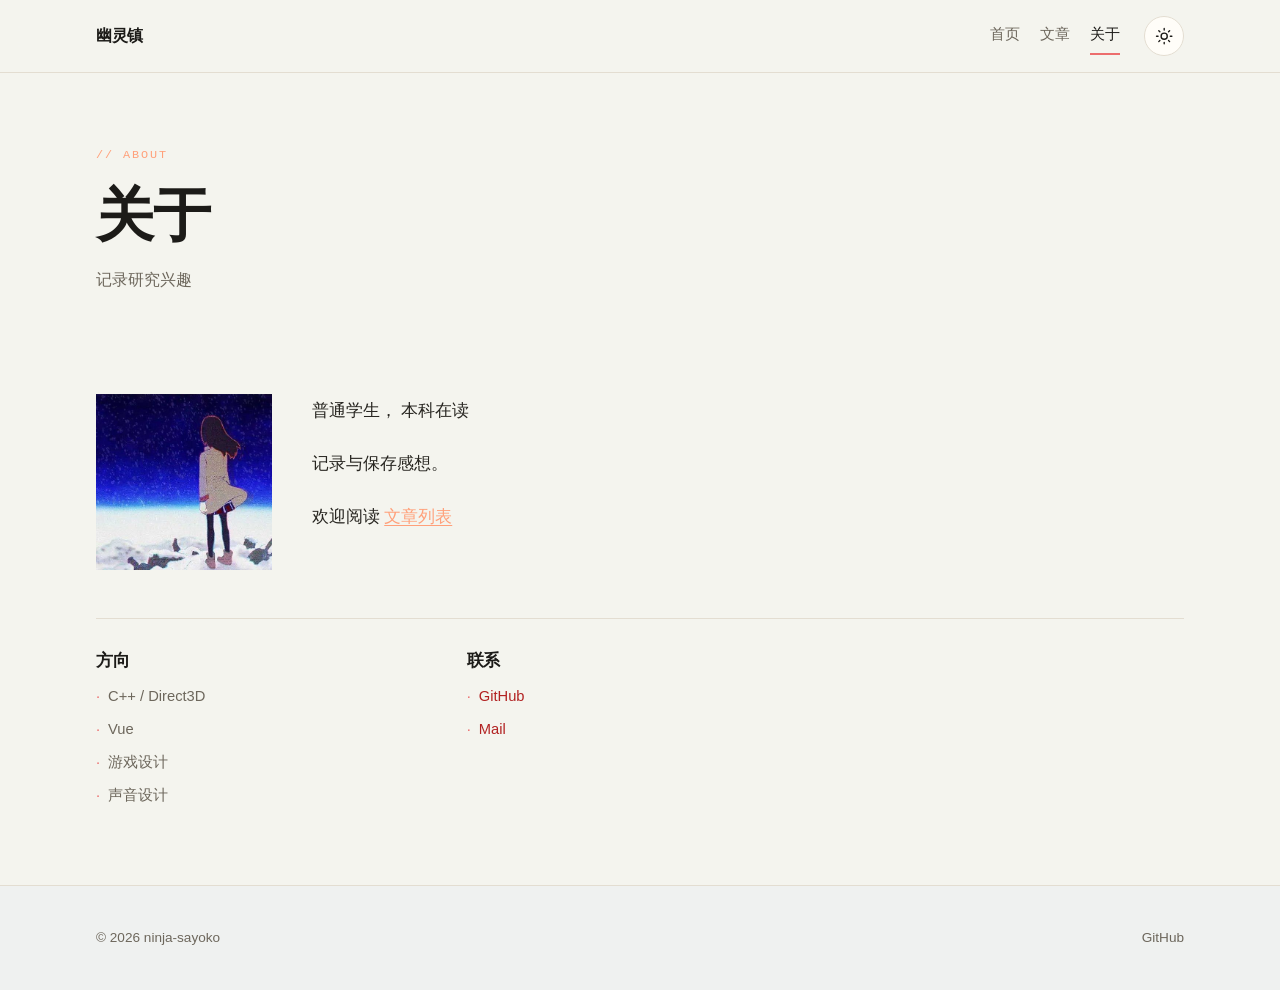
==== commit 3897fa8c: "Publish personal blog" ====
--- a/about/index.html
+++ b/about/index.html
@@ -27,8 +27,8 @@
     </script>
     <!-- 控制主题色 --> 
-  <script type="module" crossorigin src="/assets/main-Bri2Pv8J.js"></script>
-  <link rel="stylesheet" crossorigin href="/assets/main-CL2f6J5D.css">
+  <script type="module" crossorigin src="/assets/main-COROdv5J.js"></script>
+  <link rel="stylesheet" crossorigin href="/assets/main-BDgzse5K.css">
 </head>
 <body>
 <a class="skip-link" href="#main">跳到主要内容</a>
@@ -42,7 +42,6 @@
             <a href="/">首页</a>
             <a href="/blog/">文章</a>
             <a href="/about/">关于</a>
-            <a href="https://github.com/sayokoinghostpia" target="_blank" rel="noopener noreferrer">GitHub</a>
         </nav>
         <button class="theme-toggle" id="theme-toggle" type="button" aria-label="切换主题">
             <svg class="icon icon-sun" viewBox="0 0 24 24" aria-hidden="true">
@@ -101,6 +100,7 @@
                     <h2>联系</h2>
                     <ul>
                         <li><a href="https://github.com/sayokoinghostpia" target="_blank" rel="noopener noreferrer">GitHub</a></li>
+                        <li><a href="mailto:unrealrivivo@gmail.com" target="_blank" rel="noopener noreferrer">Mail</a></li>
                     </ul>
                 </section>
             </div>
--- a/assets/main-BDgzse5K.css
+++ b/assets/main-BDgzse5K.css
@@ -0,0 +1 @@
+:root{color-scheme:light;--bg: #f4f4ee;--bg-soft: #eff1f0;--surface: #fffdf8;--ink: #1c1b18;--ink-soft: #272520;--muted: #6d675c;--line: #e3ddd1;--line-strong: #cfc6b6;--accent: #ec6d6d;--accent-strong: #FFA07A;--accent-soft: #f4e6e0;--accent-contrast: #fff8f2;--link: #B22222;--code-bg: #f1ede4;--code-ink: #2b2822;--shadow: 0 10px 30px rgb(28 27 24 / .06);--shadow-strong: 0 18px 50px rgb(28 27 24 / .1);--font-sans: ui-sans-serif, -apple-system, BlinkMacSystemFont, "Segoe UI", "PingFang SC", "Hiragino Sans GB", "Microsoft YaHei", sans-serif;--font-serif: "Iowan Old Style", "Palatino Linotype", "Songti SC", "Noto Serif SC", "SimSun", serif;--font-mono:"JetBrains Mono", "SFMono-Regular", Consolas, "Liberation Mono", monospace;--content: 45rem;--wide: 68rem;--radius: 10px;--radius-lg: 8px;--header-height: 4.5rem;--transition: .18s ease}:root[data-theme=dark]{color-scheme:dark;--bg: #111214;--bg-soft: #15171a;--surface: #17191c;--ink: #e9e5dc;--ink-soft: #d3cec4;--muted: #a39d92;--line: #2a2d31;--line-strong: #3a3e44;--accent: #00CED1;--accent-strong: #AFEEEE;--accent-soft: #343f46;--accent-contrast: #1a120d;--link: #B0E0E6;--code-bg: #1b1e22;--code-ink: #e9e5dc;--shadow: 0 10px 30px rgb(0 0 0 / .35);--shadow-strong: 0 18px 50px rgb(0 0 0 / .5)}*,*:before,*:after{box-sizing:border-box}html{scroll-behavior:smooth;-webkit-text-size-adjust:100%}body{margin:0;min-height:100vh;background:var(--bg);color:var(--ink);font-family:var(--font-sans),"Microsoft YaHei",sans-serif;font-size:1rem;line-height:1.75;-webkit-font-smoothing:antialiased;text-rendering:optimizeLegibility}img,svg{display:block;max-width:100%}img{height:auto}a{color:var(--link);text-decoration:none}a:hover{text-decoration:underline;text-underline-offset:.16em}button,input{font:inherit;color:inherit}button{cursor:pointer}h1,h2,h3{margin:0;line-height:1.18;letter-spacing:-.025em}p,ul,ol,blockquote,figure,pre{margin:0}ul,ol{padding:0;list-style:none}i{font-style:italic}[hidden]{display:none!important}::selection{background:var(--accent);color:var(--accent-contrast)}:focus-visible{outline:2px solid var(--accent);outline-offset:3px}.container{width:min(100% - 2.5rem,var(--wide));margin-inline:auto}.sr-only{position:absolute;width:1px;height:1px;padding:0;margin:-1px;overflow:hidden;clip:rect(0,0,0,0);white-space:nowrap;border:0}.skip-link{position:absolute;left:1rem;top:-100%;z-index:100;padding:.6rem 1rem;border-radius:var(--radius);background:var(--ink);color:var(--bg)}.skip-link:focus{top:1rem}@media(prefers-reduced-motion:reduce){html{scroll-behavior:auto}*,*:before,*:after{animation-duration:.01ms!important;animation-iteration-count:1!important;transition-duration:.01ms!important}}.site-header{position:sticky;top:0;z-index:50;border-bottom:1px solid var(--line);background:var(--bg);background:color-mix(in srgb,var(--bg) 88%,transparent);-webkit-backdrop-filter:blur(14px);backdrop-filter:blur(14px)}.header-inner{display:flex;flex-wrap:wrap;align-items:center;gap:1.5rem;min-height:var(--header-height);padding-block:.6rem}.brand{display:inline-flex;align-items:center;gap:.65rem;color:var(--ink);font-weight:700;letter-spacing:-.02em;text-decoration:none}.brand:hover{color:var(--accent-strong);text-decoration:none}.brand img{border-radius:9px;box-shadow:var(--shadow)}.site-nav{display:flex;flex-wrap:wrap;align-items:center;gap:1.25rem;margin-left:auto}.site-nav a{padding:.3rem 0;border-bottom:2px solid transparent;color:var(--muted);font-size:.92rem;text-decoration:none;transition:color var(--transition),border-color var(--transition)}.site-nav a:hover{color:var(--ink);text-decoration:none}.site-nav a[aria-current=page]{border-bottom-color:var(--accent);color:var(--ink)}.theme-toggle{display:grid;place-items:center;width:2.5rem;height:2.5rem;border:1px solid var(--line);border-radius:50%;background:var(--surface);color:var(--ink);transition:color var(--transition),border-color var(--transition),transform var(--transition)}.theme-toggle:hover{border-color:var(--accent);color:var(--accent-strong);transform:translateY(-1px)}.icon{width:1.15rem;height:1.15rem;fill:none;stroke:currentColor;stroke-width:1.8;stroke-linecap:round;stroke-linejoin:round}.icon-moon,[data-theme=dark] .icon-sun{display:none}[data-theme=dark] .icon-moon{display:block}.hero{position:relative;overflow:hidden;border-bottom:1px solid var(--line)}.hero:before{content:"";position:absolute;inset:0;background-image:radial-gradient(var(--line) 1px,transparent 1px);background-size:22px 22px;-webkit-mask-image:linear-gradient(to bottom,black,transparent 78%);mask-image:linear-gradient(to bottom,black,transparent 78%);pointer-events:none}.hero:after{content:"";position:absolute;top:-30%;right:-12%;width:42rem;height:42rem;border-radius:50%;background:radial-gradient(circle,var(--accent-soft),transparent 65%);opacity:.8;pointer-events:none}.hero-inner{position:relative;z-index:1;display:grid;grid-template-columns:minmax(0,1.5fr) minmax(0,.5fr);gap:3rem;align-items:center;padding-block:clamp(3.5rem,9vw,7rem)}.hero-copy{max-width:44rem}.eyebrow{margin-bottom:1rem;color:var(--accent-strong);font-family:var(--font-mono),monospace;font-size:.74rem;letter-spacing:.16em;text-transform:uppercase}.hero h1{max-width:13ch;margin-bottom:1.4rem;font-size:clamp(2.3rem,6vw,4.4rem)}.hero-lede{max-width:38rem;margin-bottom:2rem;color:var(--muted);font-size:clamp(1rem,1.6vw,1.12rem)}.hero-actions{display:flex;flex-wrap:wrap;gap:.8rem;margin-bottom:2rem}.hero-meta{display:flex;flex-wrap:wrap;gap:.5rem}.hero-meta li{padding:.35rem .75rem;border:1px solid var(--line);background:var(--surface);color:var(--muted);font-family:var(--font-mono),monospace;font-size:.72rem;letter-spacing:.02em}.hero-mark{display:grid;place-items:center;justify-self:end;width:min(100%,15rem);aspect-ratio:1;border:1px solid var(--line);background:linear-gradient(145deg,var(--surface),var(--bg-soft));box-shadow:var(--shadow-strong)}.hero-mark img{width:52%;border-radius:18px;box-shadow:var(--shadow)}.section{padding-block:clamp(2.75rem,6vw,5rem)}.section+.section{border-top:1px solid var(--line)}.section-muted{background:var(--bg-soft)}.section-head{display:flex;align-items:baseline;justify-content:space-between;gap:1rem;margin-bottom:2rem}.section-head h2{font-size:clamp(1.5rem,3vw,2.1rem)}.text-link{font-family:var(--font-mono),monospace;font-size:.8rem;letter-spacing:.03em;white-space:nowrap}.element-drop-cap-letter{color:var(--link);font-family:var(--font-serif),serif;font-size:6rem;display:inline-block;box-sizing:border-box}.element-drop-cap{margin-right:10px;float:left;text-align:center;font-size:50px;box-sizing:border-box;line-height:.9!important}@media(min-width:768px){.proverbs{font-size:3rem;line-height:3rem;padding:1.5rem 30px 2.5rem 100px}}.proverbs{font-size:2rem;line-height:2rem;font-style:italic;position:relative;margin-block-start:0;margin-block-end:0;margin-inline-start:0;margin-inline-end:0;padding:3.5rem 0 2.5rem 10px;color:var(--accent)}.home-about{display:grid;grid-template-columns:minmax(0,.8fr) minmax(0,1.2fr);gap:2rem 4rem;align-items:start}.home-about h2{font-size:clamp(1.5rem,3vw,2.1rem)}.home-about p{margin-bottom:1rem;color:var(--muted)}.site-footer{border-top:1px solid var(--line);background:var(--bg-soft);padding-block:2.5rem}.footer-inner{display:flex;flex-wrap:wrap;align-items:center;justify-content:space-between;gap:1.5rem;color:var(--muted);font-size:.85rem}.footer-nav{display:flex;flex-wrap:wrap;gap:1.2rem}.footer-nav a{color:var(--muted);text-decoration:none}.footer-nav a:hover{color:var(--ink)}@media(max-width:860px){.hero-inner{grid-template-columns:1fr;gap:2.5rem}.hero-mark{justify-self:start;width:11rem}.home-about{grid-template-columns:1fr;gap:1.5rem}}@media(max-width:640px){.container{width:min(100% - 1.75rem,var(--wide))}.header-inner{gap:.75rem 1rem;padding-block:.75rem}.site-nav{order:3;width:100%;margin-left:0;gap:.9rem;padding-bottom:.25rem}.theme-toggle{margin-left:auto}.hero h1{max-width:none}.section-head{flex-direction:column;align-items:flex-start;gap:.5rem}.footer-inner{flex-direction:column;align-items:flex-start}}.btn{display:inline-flex;align-items:center;justify-content:center;gap:.4rem;padding:.7rem 1.15rem;border:1px solid var(--line-strong);background:var(--surface);color:var(--ink);font-size:.92rem;font-weight:600;text-decoration:none;transition:color var(--transition),border-color var(--transition),background var(--transition),transform var(--transition)}.btn:hover{border-color:var(--accent);color:var(--accent-strong);text-decoration:none;transform:translateY(-1px)}.btn-primary{border-color:var(--accent);background:var(--accent);color:var(--accent-contrast)}.btn-primary:hover{border-color:var(--accent-strong);background:var(--accent-strong);color:var(--accent-contrast)}.tag-list{display:flex;flex-wrap:wrap;gap:.45rem}.tag{display:inline-flex;align-items:center;padding:.28rem .7rem;border:1px solid var(--line);background:var(--surface);color:var(--muted);font-family:var(--font-mono),"JetBrains Mono",monospace;font-size:.72rem;text-decoration:none;transition:color var(--transition),border-color var(--transition)}.tag:hover{border-color:var(--accent);color:var(--accent-strong);text-decoration:none}.post-grid{display:grid;grid-template-columns:repeat(2,minmax(0,1fr));gap:1.1rem}.post-card{display:flex;flex-direction:column;gap:.75rem;padding:1.5rem;border:1px solid var(--line);border-radius:var(--radius-lg);background:var(--surface);box-shadow:var(--shadow);transition:transform var(--transition),border-color var(--transition),box-shadow var(--transition)}.post-card:hover{border-color:var(--line-strong);box-shadow:var(--shadow-strong);transform:translateY(-3px)}.post-card__meta{color:var(--muted);font-family:var(--font-mono),"JetBrains Mono",monospace;font-size:.72rem;letter-spacing:.02em}.post-card h3{font-size:1.25rem;line-height:1.35}.post-card h3 a{color:var(--ink);text-decoration:none}.post-card h3 a:hover{color:var(--accent-strong)}.post-card>p:not(.post-card__meta){color:var(--muted);font-size:.94rem}.post-card__more{margin-top:auto;padding-top:.5rem;font-family:var(--font-mono),"JetBrains Mono",monospace;font-size:.78rem}.blog-controls{display:grid;grid-template-columns:minmax(0,1fr) auto;gap:1rem 1.5rem;align-items:center;margin-bottom:2.5rem;padding-bottom:1.5rem;border-bottom:1px solid var(--line)}.search{position:relative}.search-icon{position:absolute;top:50%;left:1rem;width:1rem;height:1rem;color:var(--muted);fill:none;stroke:currentColor;stroke-width:2;stroke-linecap:round;stroke-linejoin:round;transform:translateY(-50%);pointer-events:none}.search input{width:100%;padding:.75rem 1rem .75rem 2.7rem;border:1px solid var(--line-strong);outline:none;background:var(--surface);color:var(--ink);transition:border-color var(--transition),box-shadow var(--transition)}.search input:focus{border-color:var(--accent);box-shadow:0 0 0 3px var(--accent-soft)}.filter-bar{display:flex;flex-wrap:wrap;justify-content:flex-end;gap:.45rem}.filter{padding:.4rem .8rem;border:1px solid var(--line);border-radius:var(--radius-lg);background:transparent;color:var(--muted);font-family:var(--font-mono),JetBrains Mono,monospace;font-size:.72rem;transition:color var(--transition),border-color var(--transition),background var(--transition)}.filter:hover{border-color:var(--accent);color:var(--accent-strong)}.filter.is-active{border-color:var(--accent);background:var(--accent);color:var(--accent-contrast)}.blog-count{grid-column:1 / -1;color:var(--muted);font-family:var(--font-mono),JetBrains Mono,monospace;font-size:.75rem}.year-group+.year-group{margin-top:2.5rem}.year-title{margin-bottom:1.25rem;color:var(--muted);font-family:var(--font-mono),JetBrains Mono,monospace;font-size:.9rem;letter-spacing:.12em}.empty-state{padding:2.5rem 1rem;border:1px dashed var(--line-strong);border-radius:var(--radius-lg);color:var(--muted);text-align:center}.post-toc{grid-column:2;grid-row:1;position:sticky;top:calc(var(--header-height) + 1.5rem);align-self:start;display:none;padding:1.1rem 1.2rem;border:1px solid var(--line);border-radius:var(--radius);background:var(--surface)}.post-toc.is-ready{display:block}.post-toc__title{margin-bottom:.6rem;color:var(--muted);font-family:var(--font-mono),"JetBrains Mono",monospace;font-size:.7rem;letter-spacing:.14em;text-transform:uppercase}.toc-list{display:flex;flex-direction:column;gap:.35rem}.toc-list a{display:block;color:var(--muted);font-size:.82rem;line-height:1.5;text-decoration:none}.toc-list a:hover{color:var(--accent-strong)}.toc-item--h3{padding-left:1rem}.copy-btn{position:absolute;top:.55rem;right:.55rem;padding:.3rem .6rem;border:1px solid var(--line-strong);border-radius:6px;background:var(--surface);color:var(--muted);font-family:var(--font-mono),"JetBrains Mono",monospace;font-size:.7rem;opacity:.85;transition:color var(--transition),border-color var(--transition),opacity var(--transition)}.copy-btn:hover{border-color:var(--accent);color:var(--accent-strong);opacity:1}@media(max-width:820px){.post-grid,.blog-controls{grid-template-columns:1fr}.filter-bar{justify-content:flex-start}}.page-head{padding-block:clamp(2.5rem,6vw,4.5rem) 1.5rem}.page-head h1{margin-bottom:1rem;font-size:clamp(2.2rem,5vw,3.6rem)}.page-lede{max-width:42rem;color:var(--muted)}.post{padding-block:clamp(2.5rem,6vw,4.5rem)}.post-header{max-width:var(--content);margin-bottom:2.5rem}.post-header h1{margin-bottom:1.2rem;font-size:clamp(2rem,5vw,3.4rem)}.post-summary{margin-bottom:1.2rem;color:var(--muted);font-size:1.05rem}.post-layout{display:grid;grid-template-columns:minmax(0,1fr) 13rem;gap:3rem;align-items:start}.post-content{grid-column:1;grid-row:1;min-width:0;max-width:var(--content)}.prose{color:var(--ink-soft);font-family:var(--font-serif);font-size:1.06rem;line-height:1.95}.prose>*+*{margin-top:1.15em}.prose h2{margin-top:2.2em;color:var(--ink);font-family:var(--font-sans),sans-serif;font-size:clamp(1.45rem,2.6vw,1.9rem);scroll-margin-top:calc(var(--header-height) + 1.5rem)}.prose h3{margin-top:1.8em;color:var(--ink);font-family:var(--font-sans);font-size:1.2rem;scroll-margin-top:calc(var(--header-height) + 1.5rem)}.prose a{color:var(--accent-strong);text-decoration:underline;text-decoration-thickness:.06em;text-underline-offset:.18em}.prose strong{color:var(--ink)}.prose ul,.prose ol{padding-left:1.4em}.prose ul{list-style:disc}.prose ol{list-style:decimal}.prose li+li{margin-top:.35em}.prose li::marker{color:var(--accent)}.prose blockquote{margin-block:1.6em;padding:.4em 0 .4em 1.2em;border-left:3px solid var(--accent);color:var(--muted);font-style:italic}.prose code{padding:.15em .4em;border-radius:5px;background:var(--code-bg);color:var(--code-ink);font-family:var(--font-mono);font-size:.86em}.prose pre{position:relative;margin-block:1.6em;padding:1.2rem 1.3rem;overflow-x:auto;border:1px solid var(--line);border-radius:var(--radius);background:var(--code-bg);color:var(--code-ink);font-size:.86rem;line-height:1.7}.prose pre code{padding:0;background:none;color:inherit;font-size:inherit;white-space:pre}.prose table{width:100%;border-collapse:collapse;font-family:var(--font-sans);font-size:.92rem}.prose th,.prose td{padding:.6rem .75rem;border:1px solid var(--line);text-align:left}.prose th{background:var(--bg-soft)}.prose hr{margin-block:2.5em;border:0;border-top:1px solid var(--line)}.prose img{margin-block:1.8em;border:1px solid var(--line);border-radius:var(--radius)}.post-footer{max-width:var(--content);margin-top:3rem;padding-top:1.5rem;border-top:1px solid var(--line)}.post-nav{display:flex;flex-wrap:wrap;justify-content:space-between;gap:1rem;font-family:var(--font-mono);font-size:.78rem}.post-nav a{color:var(--muted);text-decoration:none}.post-nav a:hover{color:var(--accent-strong)}.about-intro{display:grid;grid-template-columns:11rem minmax(0,1fr);gap:2.5rem;align-items:start;margin-bottom:3rem}.about-mark{display:grid;place-items:center;width:11rem;aspect-ratio:1;border:1px solid var(--line);background:var(--surface);box-shadow:var(--shadow)}.about-mark img{width:55%;border-radius:14px}.about-grid{display:grid;grid-template-columns:repeat(3,minmax(0,1fr));gap:1.5rem;padding-top:2rem;border-top:1px solid var(--line)}.about-grid h2{margin-bottom:.8rem;font-size:1.05rem}.about-grid ul{display:flex;flex-direction:column;gap:.45rem;color:var(--muted);font-size:.92rem}.about-grid li:before{content:"·";margin-right:.5rem;color:var(--accent)}.not-found{display:flex;flex-direction:column;align-items:flex-start;justify-content:center;min-height:60vh;padding-block:clamp(3rem,8vw,6rem)}.not-found h1{margin-bottom:1rem;font-size:clamp(2.4rem,7vw,5rem)}.not-found p{max-width:34rem;margin-bottom:2rem;color:var(--muted)}@media(max-width:1000px){.post-layout{grid-template-columns:1fr;gap:2rem}.post-content,.post-toc{grid-column:auto;grid-row:auto}.post-toc{position:static;max-width:var(--content)}}@media(max-width:760px){.about-intro{grid-template-columns:1fr;gap:1.5rem}.about-mark{width:8rem}.about-grid{grid-template-columns:1fr}}
